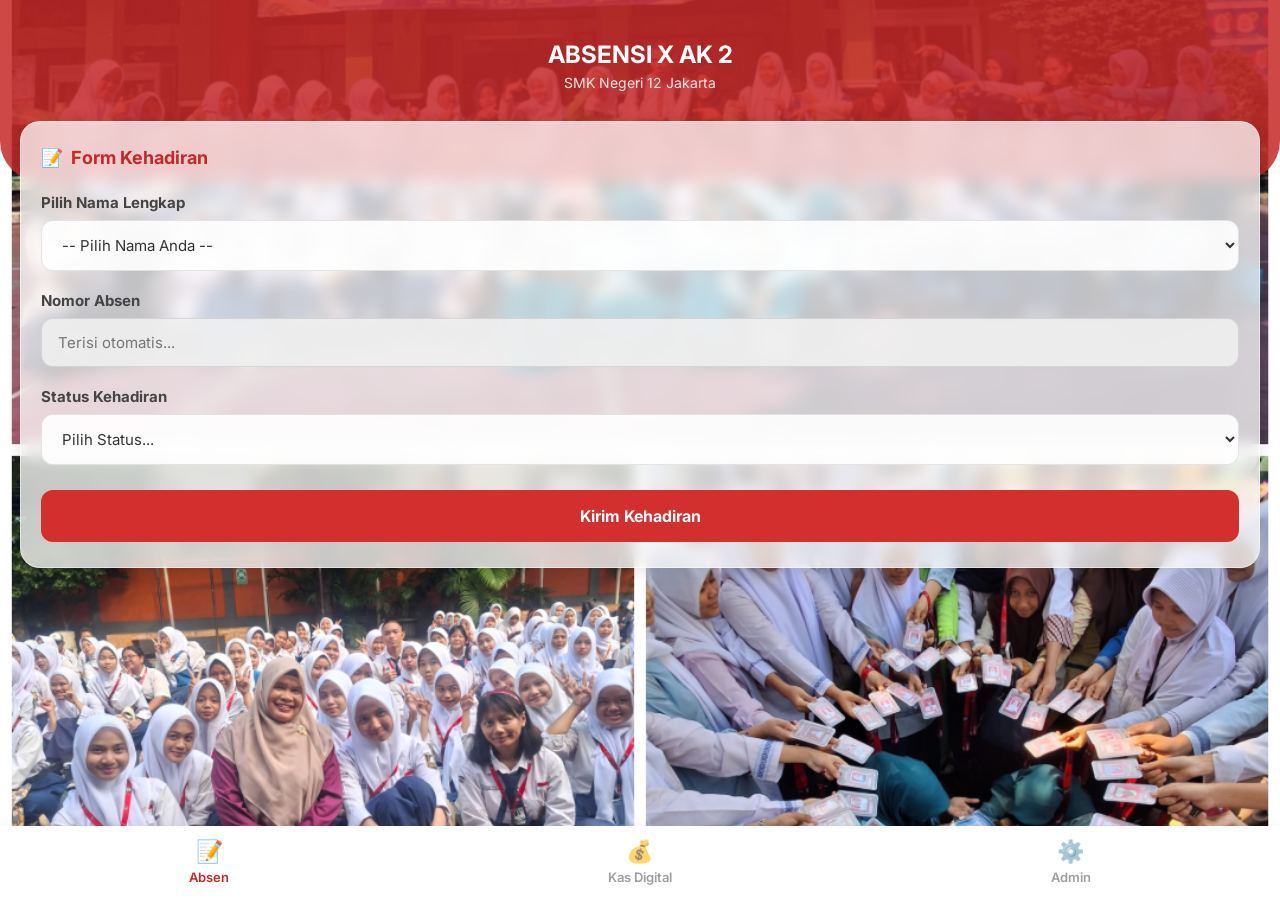
==== index.html @ 2f7f2dcd "Update index.html" ====
<!DOCTYPE html>
<html lang="id">
<head>
    <meta charset="UTF-8">
    <meta name="viewport" content="width=device-width, initial-scale=1.0">
    <title>Absensi X AK 2 - SMK Negeri 12 Jakarta</title>
    <link href="https://fonts.googleapis.com/css2?family=Inter:wght@400;500;600;700&display=swap" rel="stylesheet">
    
    <style>
        * {
            box-sizing: border-box;
            margin: 0;
            padding: 0;
            font-family: 'Inter', sans-serif;
        }

        body {
            background-image: url('206705_2.png');
            background-size: cover;
            background-position: center;
            background-attachment: fixed;
            background-repeat: no-repeat;
            padding-bottom: 80px; 
        }

        .top-bg {
            background-color: rgba(198, 40, 40, 0.85); 
            color: white;
            text-align: center;
            padding: 40px 20px 90px 20px;
            border-bottom-left-radius: 40px; 
            border-bottom-right-radius: 40px; 
        }

        .top-bg h1 {
            font-size: 24px;
            font-weight: 700;
            margin-bottom: 5px;
        }

        .top-bg p {
            font-size: 14px;
            opacity: 0.9;
        }

        .card-container {
            background: rgba(255, 255, 255, 0.75);
            backdrop-filter: blur(8px);
            -webkit-backdrop-filter: blur(8px);
            margin: -60px 20px 20px 20px; 
            padding: 25px 20px;
            border-radius: 20px;
            box-shadow: 0 4px 15px rgba(0, 0, 0, 0.1);
            position: relative;
            z-index: 10;
            border: 1px solid rgba(255, 255, 255, 0.5);
        }

        .card-header {
            font-size: 18px;
            font-weight: 700;
            color: #c62828; 
            margin-bottom: 25px;
            display: flex;
            align-items: center;
            gap: 8px;
        }

        .form-group {
            margin-bottom: 20px;
        }

        .form-group label {
            display: block;
            font-size: 15px;
            font-weight: 700;
            color: #444;
            margin-bottom: 8px;
        }

        .form-group input, .form-group select {
            width: 100%;
            padding: 14px 16px;
            border: 1px solid rgba(0, 0, 0, 0.1);
            border-radius: 12px;
            font-size: 15px;
            outline: none;
            transition: border-color 0.3s;
            background-color: rgba(255, 255, 255, 0.9);
            color: #333;
        }

        .form-group input:focus, .form-group select:focus {
            border-color: #c62828; 
        }

        .form-group input[readonly] {
            background-color: rgba(240, 240, 240, 0.9);
            color: #666;
            cursor: not-allowed;
        }

        button {
            width: 100%;
            padding: 16px;
            background-color: #d32f2f; 
            color: white;
            border: none;
            border-radius: 12px;
            font-size: 16px;
            font-weight: 700;
            cursor: pointer;
            margin-top: 5px;
            transition: background 0.3s;
        }

        button:hover {
            background-color: #b71c1c; 
        }

        button:disabled {
            background-color: #ffcdd2; 
        }

        .notification {
            margin-top: 15px;
            padding: 12px;
            border-radius: 10px;
            text-align: center;
            font-size: 14px;
            font-weight: 600;
        }

        .notification.hidden {
            display: none;
        }

        .notification.success {
            background-color: #e1f5fe;
            color: #0277bd;
        }

        .notification.error {
            background-color: #ffebee;
            color: #c62828; 
        }

        .bottom-nav {
            position: fixed; 
            bottom: 0;
            left: 0;
            width: 100%;
            background-color: #ffffff;
            display: flex;
            justify-content: space-around;
            padding: 12px 0 15px 0;
            box-shadow: 0 -4px 10px rgba(0,0,0,0.03);
            z-index: 100;
        }

        .nav-item {
            text-decoration: none;
            display: flex;
            flex-direction: column;
            align-items: center;
            color: #9e9e9e; 
            font-size: 13px;
            font-weight: 600;
            gap: 5px;
        }

        .nav-item.active {
            color: #c62828; 
        }

        .nav-item.active .nav-icon {
            opacity: 1;
        }

        .nav-icon {
            font-size: 22px;
            opacity: 0.7;
        }
    </style>
</head>
<body>
    <div class="top-bg">
        <h1>ABSENSI X AK 2</h1>
        <p>SMK Negeri 12 Jakarta</p>
    </div>

    <div class="card-container">
        <div class="card-header">
            📝 <span>Form Kehadiran</span>
        </div>
        
        <form id="absensiForm">
            <div class="form-group">
                <label for="nama">Pilih Nama Lengkap</label>
                <select id="nama" name="nama" required>
                    <option value="" disabled selected>-- Pilih Nama Anda --</option>
                    <option value="A'ISY PUTRI RAHAYU" data-absen="1">1. A'ISY PUTRI RAHAYU</option>
                    <option value="ANGEL SILVIANA" data-absen="2">2. ANGEL SILVIANA</option>
                    <option value="ANGGITA PUTRI AULIA PANGGABEAN" data-absen="3">3. ANGGITA PUTRI AULIA PANGGABEAN</option>
                    <option value="ARNHILDA VIVIA DANASTRI" data-absen="4">4. ARNHILDA VIVIA DANASTRI</option>
                    <option value="AUREL ZAHRA SUTAWIJAYA" data-absen="5">5. AUREL ZAHRA SUTAWIJAYA</option>
                    <option value="AZZAHRA APRILIYANI" data-absen="6">6. AZZAHRA APRILIYANI</option>
                    <option value="CAHYA HALIMATUL AULIA" data-absen="7">7. CAHYA HALIMATUL AULIA</option>
                    <option value="DALILATI BATRISYIA SAJIDAH" data-absen="8">8. DALILATI BATRISYIA SAJIDAH</option>
                    <option value="DEVI SEFTIANA FITRI" data-absen="9">9. DEVI SEFTIANA FITRI</option>
                    <option value="FARAH HASANAH PUTRI" data-absen="10">10. FARAH HASANAH PUTRI</option>
                    <option value="GEISHAVINKA NAMIRA MALENGGA" data-absen="11">11. GEISHAVINKA NAMIRA MALENGGA</option>
                    <option value="HAERANI NUR KAMILA" data-absen="12">12. HAERANI NUR KAMILA</option>
                    <option value="HAMIDAH" data-absen="13">13. HAMIDAH</option>
                    <option value="KEISHA NABILAH SAKHI" data-absen="14">14. KEISHA NABILAH SAKHI</option>
                    <option value="KEISHA RAMADANTI EL CHAIRY" data-absen="15">15. KEISHA RAMADANTI EL CHAIRY</option>
                    <option value="LUSIANAH JUNITA PUTRI" data-absen="16">16. LUSIANAH JUNITA PUTRI</option>
                    <option value="MUTIARA LEDENSKI PANGARIBUAN" data-absen="17">17. MUTIARA LEDENSKI PANGARIBUAN</option>
                    <option value="NABILLA NOER RAMADHANI" data-absen="18">18. NABILLA NOER RAMADHANI</option>
                    <option value="NADIV YAQZAN RAY" data-absen="19">19. NADIV YAQZAN RAY</option>
                    <option value="NATASYA AULIA PUTRI" data-absen="20">20. NATASYA AULIA PUTRI</option>
                    <option value="PIKA APRIANTI" data-absen="21">21. PIKA APRIANTI</option>
                    <option value="PUTRI AYU NABILA" data-absen="22">22. PUTRI AYU NABILA</option>
                    <option value="PUTRI FETO ZAHIRAH" data-absen="23">23. PUTRI FETO ZAHIRAH</option>
                    <option value="PUTRI REGINA" data-absen="24">24. PUTRI REGINA</option>
                    <option value="RAFFINZA KHAIRISMA DESWIRA" data-absen="25">25. RAFFINZA KHAIRISMA DESWIRA</option>
                    <option value="RAHMAT APRILLA SAMSONG" data-absen="26">26. RAHMAT APRILLA SAMSONG</option>
                    <option value="ROIS HANIF ALFIROS" data-absen="27">27. ROIS HANIF ALFIROS</option>
                    <option value="RUTH MEIQUILLA SYAH" data-absen="28">28. RUTH MEIQUILLA SYAH</option>
                    <option value="SAFA LAILA RAMADHANI" data-absen="29">29. SAFA LAILA RAMADHANI</option>
                    <option value="SHAFA RIZKI ALLIYAH" data-absen="30">30. SHAFA RIZKI ALLIYAH</option>
                    <option value="SILVIANI PUTRI" data-absen="31">31. SILVIANI PUTRI</option>
                    <option value="SYIFA AZZAHRAH DAHLIA" data-absen="32">32. SYIFA AZZAHRAH DAHLIA</option>
                    <option value="TSARAUNA AFIFA SHOLEHA" data-absen="33">33. TSARAUNA AFIFA SHOLEHA</option>
                    <option value="ZALFA NAURA RIYANTI" data-absen="34">34. ZALFA NAURA RIYANTI</option>
                    <option value="ZUL NAILA ASSYIFA" data-absen="35">35. ZUL NAILA ASSYIFA</option>
                </select>
            </div>

            <div class="form-group">
                <label for="no_absen">Nomor Absen</label>
                <input type="number" id="no_absen" name="no_absen" min="1" max="35" placeholder="Terisi otomatis..." readonly required>
            </div>

            <div class="form-group">
                <label>Status Kehadiran</label>
                <select id="status" name="status" required>
                    <option value="" disabled selected>Pilih Status...</option>
                    <option value="Hadir">✅ Hadir</option>
                    <option value="Izin">🟡 Izin</option>
                    <option value="Sakit">🟠 Sakit</option>
                    <option value="Alpha">🔴 Alpha</option>
                </select>
            </div>

            <button type="submit" id="submitBtn">Kirim Kehadiran</button>
        </form>

        <div id="notification" class="notification hidden"></div>
    </div>

    <div class="bottom-nav">
        <a href="./index.html" class="nav-item active">
            <span class="nav-icon">📝</span>
            <span class="nav-text">Absen</span>
        </a>
        <a href="./kas.html" class="nav-item">
            <span class="nav-icon">💰</span>
            <span class="nav-text">Kas Digital</span>
        </a>
        <a href="./admin.html" class="nav-item">
            <span class="nav-icon">⚙️</span>
            <span class="nav-text">Admin</span>
        </a>
    </div>

    <script src="config.js"></script>
    <script src="script.js"></script>
</body>
</html>
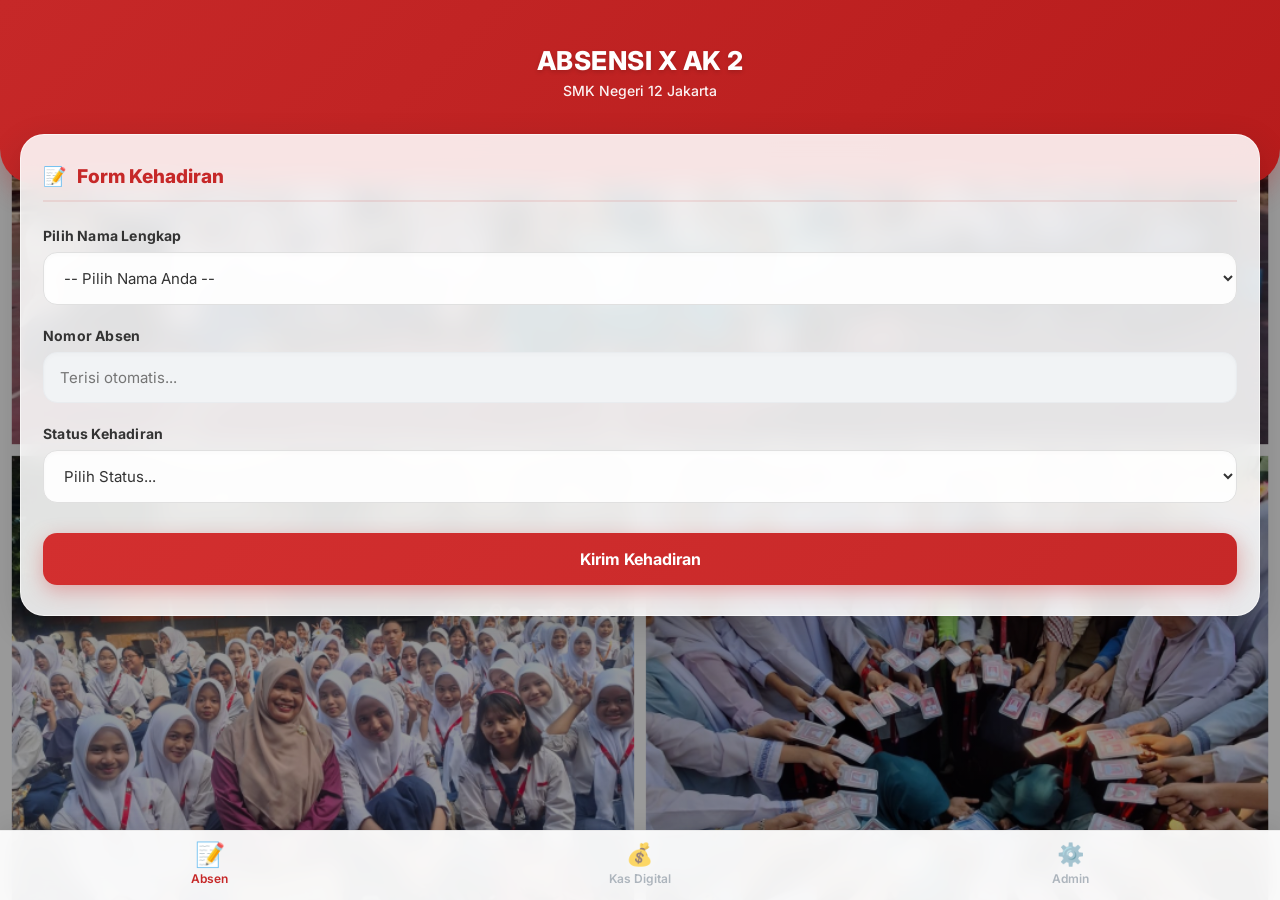
==== commit 77b68ee5: "Update index.html" ====
--- a/index.html
+++ b/index.html
@@ -4,7 +4,7 @@
     <meta charset="UTF-8">
     <meta name="viewport" content="width=device-width, initial-scale=1.0">
     <title>Absensi X AK 2 - SMK Negeri 12 Jakarta</title>
-    <link href="https://fonts.googleapis.com/css2?family=Inter:wght@400;500;600;700&display=swap" rel="stylesheet">
+    <link href="https://fonts.googleapis.com/css2?family=Inter:wght@400;500;600;700;800&display=swap" rel="stylesheet">
     
     <style>
         * {
@@ -15,120 +15,146 @@
         }
 
         body {
-            background-image: url('206705_2.png');
+            background-image: linear-gradient(rgba(0, 0, 0, 0.4), rgba(0, 0, 0, 0.4)), url('206705_2.png');
             background-size: cover;
             background-position: center;
             background-attachment: fixed;
             background-repeat: no-repeat;
-            padding-bottom: 80px; 
+            padding-bottom: 90px; 
         }
 
         .top-bg {
-            background-color: rgba(198, 40, 40, 0.85); 
+            background: linear-gradient(135deg, #c62828 0%, #b71c1c 100%);
             color: white;
             text-align: center;
-            padding: 40px 20px 90px 20px;
-            border-bottom-left-radius: 40px; 
-            border-bottom-right-radius: 40px; 
+            padding: 45px 20px 85px 20px;
+            border-bottom-left-radius: 35px; 
+            border-bottom-right-radius: 35px; 
+            box-shadow: 0 10px 25px rgba(198, 40, 40, 0.3);
         }
 
         .top-bg h1 {
-            font-size: 24px;
-            font-weight: 700;
-            margin-bottom: 5px;
+            font-size: 26px;
+            font-weight: 800;
+            letter-spacing: 0.5px;
+            margin-bottom: 6px;
+            text-shadow: 0 2px 4px rgba(0,0,0,0.15);
         }
 
         .top-bg p {
             font-size: 14px;
-            opacity: 0.9;
+            opacity: 0.95;
+            font-weight: 500;
         }
 
         .card-container {
-            background: rgba(255, 255, 255, 0.75);
-            backdrop-filter: blur(8px);
-            -webkit-backdrop-filter: blur(8px);
-            margin: -60px 20px 20px 20px; 
-            padding: 25px 20px;
-            border-radius: 20px;
-            box-shadow: 0 4px 15px rgba(0, 0, 0, 0.1);
+            background: rgba(255, 255, 255, 0.88);
+            backdrop-filter: blur(12px);
+            -webkit-backdrop-filter: blur(12px);
+            margin: -50px 20px 20px 20px; 
+            padding: 30px 22px;
+            border-radius: 24px;
+            box-shadow: 0 12px 35px rgba(0, 0, 0, 0.15);
             position: relative;
             z-index: 10;
-            border: 1px solid rgba(255, 255, 255, 0.5);
+            border: 1px solid rgba(255, 255, 255, 0.6);
         }
 
         .card-header {
-            font-size: 18px;
-            font-weight: 700;
+            font-size: 19px;
+            font-weight: 800;
             color: #c62828; 
             margin-bottom: 25px;
             display: flex;
             align-items: center;
-            gap: 8px;
+            gap: 10px;
+            border-bottom: 2px solid rgba(198, 40, 40, 0.1);
+            padding-bottom: 12px;
         }
 
         .form-group {
-            margin-bottom: 20px;
+            margin-bottom: 22px;
         }
 
         .form-group label {
             display: block;
-            font-size: 15px;
+            font-size: 14px;
             font-weight: 700;
-            color: #444;
+            color: #333;
             margin-bottom: 8px;
+            letter-spacing: 0.2px;
         }
 
         .form-group input, .form-group select {
             width: 100%;
-            padding: 14px 16px;
-            border: 1px solid rgba(0, 0, 0, 0.1);
-            border-radius: 12px;
+            padding: 15px 16px;
+            border: 1.5px solid #e0e0e0;
+            border-radius: 14px;
             font-size: 15px;
             outline: none;
-            transition: border-color 0.3s;
-            background-color: rgba(255, 255, 255, 0.9);
+            transition: all 0.3s ease;
+            background-color: rgba(255, 255, 255, 0.95);
             color: #333;
+            box-shadow: inset 0 2px 4px rgba(0,0,0,0.02);
         }
 
         .form-group input:focus, .form-group select:focus {
             border-color: #c62828; 
+            background-color: #ffffff;
+            box-shadow: 0 0 0 4px rgba(198, 40, 40, 0.12), inset 0 2px 4px rgba(0,0,0,0.02);
         }
 
         .form-group input[readonly] {
-            background-color: rgba(240, 240, 240, 0.9);
-            color: #666;
+            background-color: #f1f3f5;
+            color: #6c757d;
+            border-color: #e9ecef;
             cursor: not-allowed;
         }
 
         button {
             width: 100%;
             padding: 16px;
-            background-color: #d32f2f; 
+            background: linear-gradient(135deg, #d32f2f 0%, #c62828 100%);
             color: white;
             border: none;
-            border-radius: 12px;
+            border-radius: 14px;
             font-size: 16px;
             font-weight: 700;
             cursor: pointer;
-            margin-top: 5px;
-            transition: background 0.3s;
+            margin-top: 8px;
+            box-shadow: 0 6px 20px rgba(211, 47, 47, 0.35);
+            transition: all 0.3s ease;
         }
 
         button:hover {
-            background-color: #b71c1c; 
+            transform: translateY(-2px);
+            box-shadow: 0 8px 25px rgba(211, 47, 47, 0.45);
+        }
+
+        button:active {
+            transform: translateY(0);
         }
 
         button:disabled {
-            background-color: #ffcdd2; 
+            background: #ffcdd2;
+            box-shadow: none;
+            cursor: not-allowed;
+            transform: none;
         }
 
         .notification {
-            margin-top: 15px;
-            padding: 12px;
-            border-radius: 10px;
+            margin-top: 18px;
+            padding: 14px;
+            border-radius: 12px;
             text-align: center;
             font-size: 14px;
             font-weight: 600;
+            animation: fadeIn 0.3s ease;
+        }
+
+        @keyframes fadeIn {
+            from { opacity: 0; transform: translateY(-5px); }
+            to { opacity: 1; transform: translateY(0); }
         }
 
         .notification.hidden {
@@ -136,13 +162,15 @@
         }
 
         .notification.success {
-            background-color: #e1f5fe;
-            color: #0277bd;
+            background-color: #e3f2fd;
+            color: #0d47a1;
+            border: 1px solid #bbdefb;
         }
 
         .notification.error {
             background-color: #ffebee;
-            color: #c62828; 
+            color: #b71c1c; 
+            border: 1px solid #ffcdd2;
         }
 
         .bottom-nav {
@@ -150,12 +178,14 @@
             bottom: 0;
             left: 0;
             width: 100%;
-            background-color: #ffffff;
+            background-color: rgba(255, 255, 255, 0.95);
+            backdrop-filter: blur(10px);
             display: flex;
             justify-content: space-around;
-            padding: 12px 0 15px 0;
-            box-shadow: 0 -4px 10px rgba(0,0,0,0.03);
+            padding: 10px 0 14px 0;
+            box-shadow: 0 -4px 20px rgba(0,0,0,0.08);
             z-index: 100;
+            border-top: 1px solid rgba(0,0,0,0.05);
         }
 
         .nav-item {
@@ -163,23 +193,26 @@
             display: flex;
             flex-direction: column;
             align-items: center;
-            color: #9e9e9e; 
-            font-size: 13px;
+            color: #adb5bd; 
+            font-size: 12px;
             font-weight: 600;
-            gap: 5px;
-        }
-
-        .nav-item.active {
+            gap: 4px;
+            transition: color 0.3s ease;
+        }
+
+.nav-item.active {
             color: #c62828; 
         }
 
         .nav-item.active .nav-icon {
             opacity: 1;
+            transform: scale(1.1);
         }
 
         .nav-icon {
             font-size: 22px;
             opacity: 0.7;
+            transition: transform 0.3s ease;
         }
     </style>
 </head>
@@ -229,17 +262,16 @@
                     <option value="RUTH MEIQUILLA SYAH" data-absen="28">28. RUTH MEIQUILLA SYAH</option>
                     <option value="SAFA LAILA RAMADHANI" data-absen="29">29. SAFA LAILA RAMADHANI</option>
                     <option value="SHAFA RIZKI ALLIYAH" data-absen="30">30. SHAFA RIZKI ALLIYAH</option>
-                    <option value="SILVIANI PUTRI" data-absen="31">31. SILVIANI PUTRI</option>
-                    <option value="SYIFA AZZAHRAH DAHLIA" data-absen="32">32. SYIFA AZZAHRAH DAHLIA</option>
-                    <option value="TSARAUNA AFIFA SHOLEHA" data-absen="33">33. TSARAUNA AFIFA SHOLEHA</option>
-                    <option value="ZALFA NAURA RIYANTI" data-absen="34">34. ZALFA NAURA RIYANTI</option>
-                    <option value="ZUL NAILA ASSYIFA" data-absen="35">35. ZUL NAILA ASSYIFA</option>
+                    <option value="SYIFA AZZAHRAH DAHLIA" data-absen="31">31. SYIFA AZZAHRAH DAHLIA</option>
+                    <option value="TSARAUNA AFIFA SHOLEHA" data-absen="32">32. TSARAUNA AFIFA SHOLEHA</option>
+                    <option value="ZALFA NAURA RIYANTI" data-absen="33">33. ZALFA NAURA RIYANTI</option>
+                    <option value="ZUL NAILA ASSYIFA" data-absen="34">34. ZUL NAILA ASSYIFA</option>
                 </select>
             </div>
 
             <div class="form-group">
                 <label for="no_absen">Nomor Absen</label>
-                <input type="number" id="no_absen" name="no_absen" min="1" max="35" placeholder="Terisi otomatis..." readonly required>
+                <input type="number" id="no_absen" name="no_absen" min="1" max="34" placeholder="Terisi otomatis..." readonly required>
             </div>
 
             <div class="form-group">
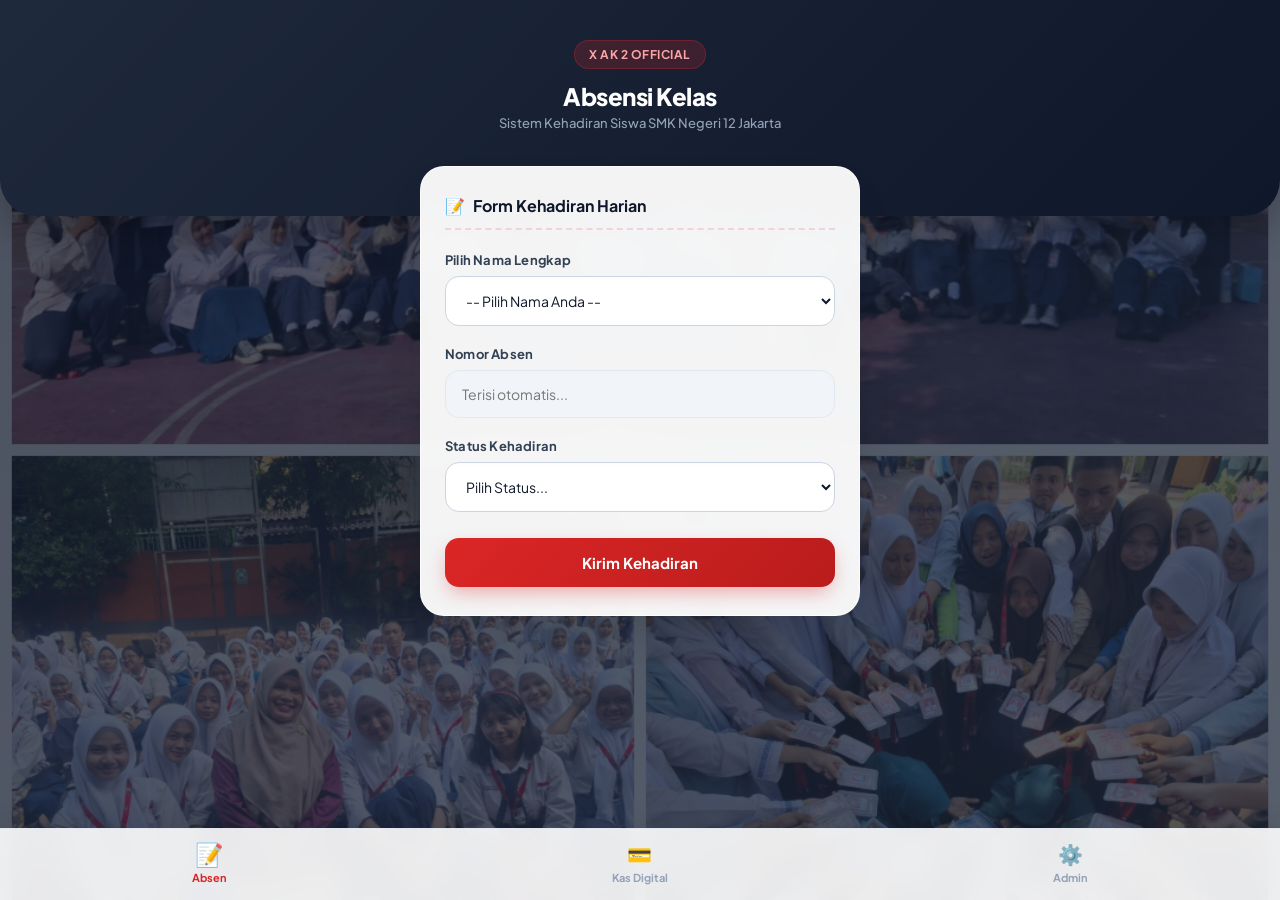
==== commit 1d6e47b3: "Update index.html" ====
--- a/index.html
+++ b/index.html
@@ -4,139 +4,179 @@
     <meta charset="UTF-8">
     <meta name="viewport" content="width=device-width, initial-scale=1.0">
     <title>Absensi X AK 2 - SMK Negeri 12 Jakarta</title>
-    <link href="https://fonts.googleapis.com/css2?family=Inter:wght@400;500;600;700;800&display=swap" rel="stylesheet">
+    <link href="https://fonts.googleapis.com/css2?family=Plus+Jakarta+Sans:wght@400;500;600;700;800&display=swap" rel="stylesheet">
     
     <style>
+        :root {
+            --primary: #dc2626;
+            --primary-dark: #b91c1c;
+            --bg-glass: rgba(255, 255, 255, 0.95);
+            --shadow-subtle: 0 10px 30px -5px rgba(0, 0, 0, 0.08);
+            --shadow-card: 0 20px 40px -10px rgba(0, 0, 0, 0.15);
+        }
+
         * {
             box-sizing: border-box;
             margin: 0;
             padding: 0;
-            font-family: 'Inter', sans-serif;
+            font-family: 'Plus Jakarta Sans', sans-serif;
         }
 
         body {
-            background-image: linear-gradient(rgba(0, 0, 0, 0.4), rgba(0, 0, 0, 0.4)), url('206705_2.png');
+            background-image: linear-gradient(135deg, rgba(15, 23, 42, 0.75), rgba(30, 41, 59, 0.75)), url('206705_2.png');
             background-size: cover;
             background-position: center;
             background-attachment: fixed;
             background-repeat: no-repeat;
-            padding-bottom: 90px; 
-        }
-
-        .top-bg {
-            background: linear-gradient(135deg, #c62828 0%, #b71c1c 100%);
+            min-height: 100vh;
+            padding-bottom: 100px;
+            color: #1e293b;
+        }
+
+        /* Header Dashboard */
+        .app-header {
+            background: linear-gradient(135deg, #1e293b 0%, #0f172a 100%);
             color: white;
+            padding: 40px 20px 85px 20px;
+            border-bottom-left-radius: 36px;
+            border-bottom-right-radius: 36px;
+            box-shadow: 0 15px 35px rgba(0, 0, 0, 0.25);
+            position: relative;
+            overflow: hidden;
             text-align: center;
-            padding: 45px 20px 85px 20px;
-            border-bottom-left-radius: 35px; 
-            border-bottom-right-radius: 35px; 
-            box-shadow: 0 10px 25px rgba(198, 40, 40, 0.3);
-        }
-
-        .top-bg h1 {
-            font-size: 26px;
+        }
+
+        .header-content {
+            max-width: 480px;
+            margin: 0 auto;
+            position: relative;
+            z-index: 2;
+        }
+
+        .badge-org {
+            display: inline-block;
+            background: rgba(220, 38, 38, 0.2);
+            color: #fca5a5;
+            padding: 6px 14px;
+            border-radius: 20px;
+            font-size: 12px;
+            font-weight: 700;
+            letter-spacing: 0.5px;
+            text-transform: uppercase;
+            margin-bottom: 12px;
+            border: 1px solid rgba(220, 38, 38, 0.3);
+        }
+
+        .app-header h1 {
+            font-size: 24px;
             font-weight: 800;
-            letter-spacing: 0.5px;
-            margin-bottom: 6px;
-            text-shadow: 0 2px 4px rgba(0,0,0,0.15);
-        }
-
-        .top-bg p {
-            font-size: 14px;
-            opacity: 0.95;
+            letter-spacing: -0.5px;
+            margin-bottom: 4px;
+        }
+
+        .app-header p {
+            font-size: 13px;
+            color: #94a3b8;
             font-weight: 500;
         }
 
-        .card-container {
-            background: rgba(255, 255, 255, 0.88);
-            backdrop-filter: blur(12px);
-            -webkit-backdrop-filter: blur(12px);
-            margin: -50px 20px 20px 20px; 
-            padding: 30px 22px;
-            border-radius: 24px;
-            box-shadow: 0 12px 35px rgba(0, 0, 0, 0.15);
+        /* Container Utama */
+        .main-container {
+            max-width: 480px;
+            margin: -50px auto 0 auto;
+            padding: 0 20px;
             position: relative;
             z-index: 10;
-            border: 1px solid rgba(255, 255, 255, 0.6);
-        }
-
-        .card-header {
-            font-size: 19px;
-            font-weight: 800;
-            color: #c62828; 
-            margin-bottom: 25px;
+        }
+
+        .card {
+            background: var(--bg-glass);
+            backdrop-filter: blur(16px);
+            -webkit-backdrop-filter: blur(16px);
+            padding: 28px 24px;
+            border-radius: 24px;
+            box-shadow: var(--shadow-card);
+            border: 1px solid rgba(255, 255, 255, 0.8);
+        }
+
+        .card-title {
+            font-size: 16px;
+            font-weight: 700;
+            color: #0f172a;
+            margin-bottom: 22px;
             display: flex;
             align-items: center;
-            gap: 10px;
-            border-bottom: 2px solid rgba(198, 40, 40, 0.1);
+            gap: 8px;
+            border-bottom: 2px dashed rgba(220, 38, 38, 0.15);
             padding-bottom: 12px;
         }
 
         .form-group {
-            margin-bottom: 22px;
+            margin-bottom: 20px;
         }
 
         .form-group label {
             display: block;
-            font-size: 14px;
-            font-weight: 700;
-            color: #333;
+            font-size: 13px;
+            font-weight: 700;
+            color: #334155;
             margin-bottom: 8px;
             letter-spacing: 0.2px;
         }
 
         .form-group input, .form-group select {
             width: 100%;
-            padding: 15px 16px;
-            border: 1.5px solid #e0e0e0;
+            padding: 14px 16px;
+            border: 1.5px solid #cbd5e1;
             border-radius: 14px;
-            font-size: 15px;
+            font-size: 14px;
             outline: none;
-            transition: all 0.3s ease;
-            background-color: rgba(255, 255, 255, 0.95);
-            color: #333;
-            box-shadow: inset 0 2px 4px rgba(0,0,0,0.02);
+            transition: all 0.25s ease;
+            background-color: #ffffff;
+            color: #0f172a;
+            box-shadow: inset 0 2px 4px rgba(0,0,0,0.01);
         }
 
         .form-group input:focus, .form-group select:focus {
-            border-color: #c62828; 
-            background-color: #ffffff;
-            box-shadow: 0 0 0 4px rgba(198, 40, 40, 0.12), inset 0 2px 4px rgba(0,0,0,0.02);
+            border-color: var(--primary);
+            box-shadow: 0 0 0 4px rgba(220, 38, 38, 0.12), inset 0 2px 4px rgba(0,0,0,0.01);
         }
 
         .form-group input[readonly] {
-            background-color: #f1f3f5;
-            color: #6c757d;
-            border-color: #e9ecef;
+            background-color: #f1f5f9;
+            color: #64748b;
+            border-color: #e2e8f0;
             cursor: not-allowed;
         }
 
-        button {
+        /* Tombol Enterprise Style */
+        .btn-enterprise {
             width: 100%;
-            padding: 16px;
-            background: linear-gradient(135deg, #d32f2f 0%, #c62828 100%);
+            padding: 15px;
+            background: linear-gradient(135deg, var(--primary) 0%, var(--primary-dark) 100%);
             color: white;
             border: none;
             border-radius: 14px;
-            font-size: 16px;
+            font-size: 15px;
             font-weight: 700;
             cursor: pointer;
-            margin-top: 8px;
-            box-shadow: 0 6px 20px rgba(211, 47, 47, 0.35);
-            transition: all 0.3s ease;
-        }
-
-        button:hover {
+            margin-top: 6px;
+            box-shadow: 0 8px 20px -4px rgba(220, 38, 38, 0.4);
+            transition: all 0.25s ease;
+        }
+
+        .btn-enterprise:hover {
             transform: translateY(-2px);
-            box-shadow: 0 8px 25px rgba(211, 47, 47, 0.45);
-        }
-
-        button:active {
+            box-shadow: 0 12px 25px -4px rgba(220, 38, 38, 0.5);
+            background: linear-gradient(135deg, #ef4444 0%, var(--primary) 100%);
+        }
+
+        .btn-enterprise:active {
             transform: translateY(0);
         }
 
-        button:disabled {
-            background: #ffcdd2;
+        .btn-enterprise:disabled {
+            background: #cbd5e1;
             box-shadow: none;
             cursor: not-allowed;
             transform: none;
@@ -147,13 +187,13 @@
             padding: 14px;
             border-radius: 12px;
             text-align: center;
-            font-size: 14px;
+            font-size: 13px;
             font-weight: 600;
             animation: fadeIn 0.3s ease;
         }
 
         @keyframes fadeIn {
-            from { opacity: 0; transform: translateY(-5px); }
+            from { opacity: 0; transform: translateY(-4px); }
             to { opacity: 1; transform: translateY(0); }
         }
 
@@ -162,30 +202,31 @@
         }
 
         .notification.success {
-            background-color: #e3f2fd;
-            color: #0d47a1;
-            border: 1px solid #bbdefb;
+            background-color: #eff6ff;
+            color: #1d4ed8;
+            border: 1px solid #bfdbfe;
         }
 
         .notification.error {
-            background-color: #ffebee;
-            color: #b71c1c; 
-            border: 1px solid #ffcdd2;
-        }
-
+            background-color: #fef2f2;
+            color: #b91c1c;
+            border: 1px solid #fecaca;
+        }
+
+        /* Navigasi Bawah Modern */
         .bottom-nav {
-            position: fixed; 
+            position: fixed;
             bottom: 0;
             left: 0;
             width: 100%;
-            background-color: rgba(255, 255, 255, 0.95);
-            backdrop-filter: blur(10px);
+            background: rgba(255, 255, 255, 0.9);
+            backdrop-filter: blur(12px);
             display: flex;
             justify-content: space-around;
-            padding: 10px 0 14px 0;
-            box-shadow: 0 -4px 20px rgba(0,0,0,0.08);
+            padding: 12px 0 16px 0;
+            box-shadow: 0 -10px 25px rgba(0, 0, 0, 0.06);
             z-index: 100;
-            border-top: 1px solid rgba(0,0,0,0.05);
+            border-top: 1px solid rgba(226, 232, 240, 0.8);
         }
 
         .nav-item {
@@ -193,116 +234,123 @@
             display: flex;
             flex-direction: column;
             align-items: center;
-            color: #adb5bd; 
-            font-size: 12px;
-            font-weight: 600;
+            color: #94a3b8;
+            font-size: 11px;
+            font-weight: 700;
             gap: 4px;
-            transition: color 0.3s ease;
-        }
-
-.nav-item.active {
-            color: #c62828; 
+            transition: color 0.25s ease;
+        }
+
+        .nav-item.active {
+            color: var(--primary);
+        }
+
+        .nav-icon {
+            font-size: 20px;
+            transition: transform 0.25s ease;
         }
 
         .nav-item.active .nav-icon {
-            opacity: 1;
-            transform: scale(1.1);
-        }
-
-        .nav-icon {
-            font-size: 22px;
-            opacity: 0.7;
-            transition: transform 0.3s ease;
+            transform: scale(1.15);
         }
     </style>
 </head>
 <body>
-    <div class="top-bg">
-        <h1>ABSENSI X AK 2</h1>
-        <p>SMK Negeri 12 Jakarta</p>
+
+    <!-- Header Dashboard -->
+    <div class="app-header">
+        <div class="header-content">
+            <span class="badge-org">X AK 2 Official</span>
+            <h1>Absensi Kelas</h1>
+            <p>Sistem Kehadiran Siswa SMK Negeri 12 Jakarta</p>
+        </div>
     </div>
 
-    <div class="card-container">
-        <div class="card-header">
-            📝 <span>Form Kehadiran</span>
+    <!-- Konten Utama Form -->
+    <div class="main-container">
+        <div class="card">
+            <div class="card-title">
+                <span>📝</span> Form Kehadiran Harian
+            </div>
+            
+            <form id="absensiForm">
+                <div class="form-group">
+                    <label for="nama">Pilih Nama Lengkap</label>
+                    <select id="nama" name="nama" required>
+                        <option value="" disabled selected>-- Pilih Nama Anda --</option>
+                        <option value="A'ISY PUTRI RAHAYU" data-absen="1">1. A'ISY PUTRI RAHAYU</option>
+                        <option value="ANGEL SILVIANA" data-absen="2">2. ANGEL SILVIANA</option>
+                        <option value="ANGGITA PUTRI AULIA PANGGABEAN" data-absen="3">3. ANGGITA PUTRI AULIA PANGGABEAN</option>
+                        <option value="ARNHILDA VIVIA DANASTRI" data-absen="4">4. ARNHILDA VIVIA DANASTRI</option>
+                        <option value="AUREL ZAHRA SUTAWIJAYA" data-absen="5">5. AUREL ZAHRA SUTAWIJAYA</option>
+                        <option value="AZZAHRA APRILIYANI" data-absen="6">6. AZZAHRA APRILIYANI</option>
+                        <option value="CAHYA HALIMATUL AULIA" data-absen="7">7. CAHYA HALIMATUL AULIA</option>
+                        <option value="DALILATI BATRISYIA SAJIDAH" data-absen="8">8. DALILATI BATRISYIA SAJIDAH</option>
+                        <option value="DEVI SEFTIANA FITRI" data-absen="9">9. DEVI SEFTIANA FITRI</option>
+                        <option value="FARAH HASANAH PUTRI" data-absen="10">10. FARAH HASANAH PUTRI</option>
+                        <option value="GEISHAVINKA NAMIRA MALENGGA" data-absen="11">11. GEISHAVINKA NAMIRA MALENGGA</option>
+                        <option value="HAERANI NUR KAMILA" data-absen="12">12. HAERANI NUR KAMILA</option>
+                        <option value="HAMIDAH" data-absen="13">13. HAMIDAH</option>
+                        <option value="KEISHA NABILAH SAKHI" data-absen="14">14. KEISHA NABILAH SAKHI</option>
+                        <option value="KEISHA RAMADANTI EL CHAIRY" data-absen="15">15. KEISHA RAMADANTI EL CHAIRY</option>
+                        <option value="LUSIANAH JUNITA PUTRI" data-absen="16">16. LUSIANAH JUNITA PUTRI</option>
+                        <option value="MUTIARA LEDENSKI PANGARIBUAN" data-absen="17">17. MUTIARA LEDENSKI PANGARIBUAN</option>
+                        <option value="NABILLA NOER RAMADHANI" data-absen="18">18. NABILLA NOER RAMADHANI</option>
+                        <option value="NADIV YAQZAN RAY" data-absen="19">19. NADIV YAQZAN RAY</option>
+                        <option value="NATASYA AULIA PUTRI" data-absen="20">20. NATASYA AULIA PUTRI</option>
+                        <option value="PIKA APRIANTI" data-absen="21">21. PIKA APRIANTI</option>
+                        <option value="PUTRI AYU NABILA" data-absen="22">22. PUTRI AYU NABILA</option>
+                        <option value="PUTRI FETO ZAHIRAH" data-absen="23">23. PUTRI FETO ZAHIRAH</option>
+                        <option value="PUTRI REGINA" data-absen="24">24. PUTRI REGINA</option>
+                        <option value="RAFFINZA KHAIRISMA DESWIRA" data-absen="25">25. RAFFINZA KHAIRISMA DESWIRA</option>
+                        <option value="RAHMAT APRILLA SAMSONG" data-absen="26">26. RAHMAT APRILLA SAMSONG</option>
+                        <option value="ROIS HANIF ALFIROS" data-absen="27">27. ROIS HANIF ALFIROS</option>
+                        <option value="RUTH MEIQUILLA SYAH" data-absen="28">28. RUTH MEIQUILLA SYAH</option>
+                        <option value="SAFA LAILA RAMADHANI" data-absen="29">29. SAFA LAILA RAMADHANI</option>
+                        <option value="SHAFA RIZKI ALLIYAH" data-absen="30">30. SHAFA RIZKI ALLIYAH</option>
+                        <option value="SYIFA AZZAHRAH DAHLIA" data-absen="31">31. SYIFA AZZAHRAH DAHLIA</option>
+                        <option value="TSARAUNA AFIFA SHOLEHA" data-absen="32">32. TSARAUNA AFIFA SHOLEHA</option>
+                        <option value="ZALFA NAURA RIYANTI" data-absen="33">33. ZALFA NAURA RIYANTI</option>
+                        <option value="ZUL NAILA ASSYIFA" data-absen="34">34. ZUL NAILA ASSYIFA</option>
+                    </select>
+                </div>
+
+                <div class="form-group">
+                    <label for="no_absen">Nomor Absen</label>
+                    <input type="number" id="no_absen" name="no_absen" min="1" max="34" placeholder="Terisi otomatis..." readonly required>
+                </div>
+
+                <div class="form-group">
+                    <label for="status">Status Kehadiran</label>
+                    <select id="status" name="status" required>
+                        <option value="" disabled selected>Pilih Status...</option>
+                        <option value="Hadir">✅ Hadir</option>
+                        <option value="Izin">🟡 Izin</option>
+                        <option value="Sakit">🟠 Sakit</option>
+                        <option value="Alpha">🔴 Alpha</option>
+                    </select>
+                </div>
+
+                <button type="submit" id="submitBtn" class="btn-enterprise">Kirim Kehadiran</button>
+            </form>
+
+            <div id="notification" class="notification hidden"></div>
         </div>
-        
-        <form id="absensiForm">
-            <div class="form-group">
-                <label for="nama">Pilih Nama Lengkap</label>
-                <select id="nama" name="nama" required>
-                    <option value="" disabled selected>-- Pilih Nama Anda --</option>
-                    <option value="A'ISY PUTRI RAHAYU" data-absen="1">1. A'ISY PUTRI RAHAYU</option>
-                    <option value="ANGEL SILVIANA" data-absen="2">2. ANGEL SILVIANA</option>
-                    <option value="ANGGITA PUTRI AULIA PANGGABEAN" data-absen="3">3. ANGGITA PUTRI AULIA PANGGABEAN</option>
-                    <option value="ARNHILDA VIVIA DANASTRI" data-absen="4">4. ARNHILDA VIVIA DANASTRI</option>
-                    <option value="AUREL ZAHRA SUTAWIJAYA" data-absen="5">5. AUREL ZAHRA SUTAWIJAYA</option>
-                    <option value="AZZAHRA APRILIYANI" data-absen="6">6. AZZAHRA APRILIYANI</option>
-                    <option value="CAHYA HALIMATUL AULIA" data-absen="7">7. CAHYA HALIMATUL AULIA</option>
-                    <option value="DALILATI BATRISYIA SAJIDAH" data-absen="8">8. DALILATI BATRISYIA SAJIDAH</option>
-                    <option value="DEVI SEFTIANA FITRI" data-absen="9">9. DEVI SEFTIANA FITRI</option>
-                    <option value="FARAH HASANAH PUTRI" data-absen="10">10. FARAH HASANAH PUTRI</option>
-                    <option value="GEISHAVINKA NAMIRA MALENGGA" data-absen="11">11. GEISHAVINKA NAMIRA MALENGGA</option>
-                    <option value="HAERANI NUR KAMILA" data-absen="12">12. HAERANI NUR KAMILA</option>
-                    <option value="HAMIDAH" data-absen="13">13. HAMIDAH</option>
-                    <option value="KEISHA NABILAH SAKHI" data-absen="14">14. KEISHA NABILAH SAKHI</option>
-                    <option value="KEISHA RAMADANTI EL CHAIRY" data-absen="15">15. KEISHA RAMADANTI EL CHAIRY</option>
-                    <option value="LUSIANAH JUNITA PUTRI" data-absen="16">16. LUSIANAH JUNITA PUTRI</option>
-                    <option value="MUTIARA LEDENSKI PANGARIBUAN" data-absen="17">17. MUTIARA LEDENSKI PANGARIBUAN</option>
-                    <option value="NABILLA NOER RAMADHANI" data-absen="18">18. NABILLA NOER RAMADHANI</option>
-                    <option value="NADIV YAQZAN RAY" data-absen="19">19. NADIV YAQZAN RAY</option>
-                    <option value="NATASYA AULIA PUTRI" data-absen="20">20. NATASYA AULIA PUTRI</option>
-                    <option value="PIKA APRIANTI" data-absen="21">21. PIKA APRIANTI</option>
-                    <option value="PUTRI AYU NABILA" data-absen="22">22. PUTRI AYU NABILA</option>
-                    <option value="PUTRI FETO ZAHIRAH" data-absen="23">23. PUTRI FETO ZAHIRAH</option>
-                    <option value="PUTRI REGINA" data-absen="24">24. PUTRI REGINA</option>
-                    <option value="RAFFINZA KHAIRISMA DESWIRA" data-absen="25">25. RAFFINZA KHAIRISMA DESWIRA</option>
-                    <option value="RAHMAT APRILLA SAMSONG" data-absen="26">26. RAHMAT APRILLA SAMSONG</option>
-                    <option value="ROIS HANIF ALFIROS" data-absen="27">27. ROIS HANIF ALFIROS</option>
-                    <option value="RUTH MEIQUILLA SYAH" data-absen="28">28. RUTH MEIQUILLA SYAH</option>
-                    <option value="SAFA LAILA RAMADHANI" data-absen="29">29. SAFA LAILA RAMADHANI</option>
-                    <option value="SHAFA RIZKI ALLIYAH" data-absen="30">30. SHAFA RIZKI ALLIYAH</option>
-                    <option value="SYIFA AZZAHRAH DAHLIA" data-absen="31">31. SYIFA AZZAHRAH DAHLIA</option>
-                    <option value="TSARAUNA AFIFA SHOLEHA" data-absen="32">32. TSARAUNA AFIFA SHOLEHA</option>
-                    <option value="ZALFA NAURA RIYANTI" data-absen="33">33. ZALFA NAURA RIYANTI</option>
-                    <option value="ZUL NAILA ASSYIFA" data-absen="34">34. ZUL NAILA ASSYIFA</option>
-                </select>
-            </div>
-
-            <div class="form-group">
-                <label for="no_absen">Nomor Absen</label>
-                <input type="number" id="no_absen" name="no_absen" min="1" max="34" placeholder="Terisi otomatis..." readonly required>
-            </div>
-
-            <div class="form-group">
-                <label>Status Kehadiran</label>
-                <select id="status" name="status" required>
-                    <option value="" disabled selected>Pilih Status...</option>
-                    <option value="Hadir">✅ Hadir</option>
-                    <option value="Izin">🟡 Izin</option>
-                    <option value="Sakit">🟠 Sakit</option>
-                    <option value="Alpha">🔴 Alpha</option>
-                </select>
-            </div>
-
-            <button type="submit" id="submitBtn">Kirim Kehadiran</button>
-        </form>
-
-        <div id="notification" class="notification hidden"></div>
     </div>
 
+    <!-- Navigasi Bawah -->
     <div class="bottom-nav">
         <a href="./index.html" class="nav-item active">
             <span class="nav-icon">📝</span>
-            <span class="nav-text">Absen</span>
+            <span>Absen</span>
         </a>
         <a href="./kas.html" class="nav-item">
-            <span class="nav-icon">💰</span>
-            <span class="nav-text">Kas Digital</span>
+            <span class="nav-icon">💳</span>
+            <span>Kas Digital</span>
         </a>
         <a href="./admin.html" class="nav-item">
             <span class="nav-icon">⚙️</span>
-            <span class="nav-text">Admin</span>
+            <span>Admin</span>
         </a>
     </div>
 
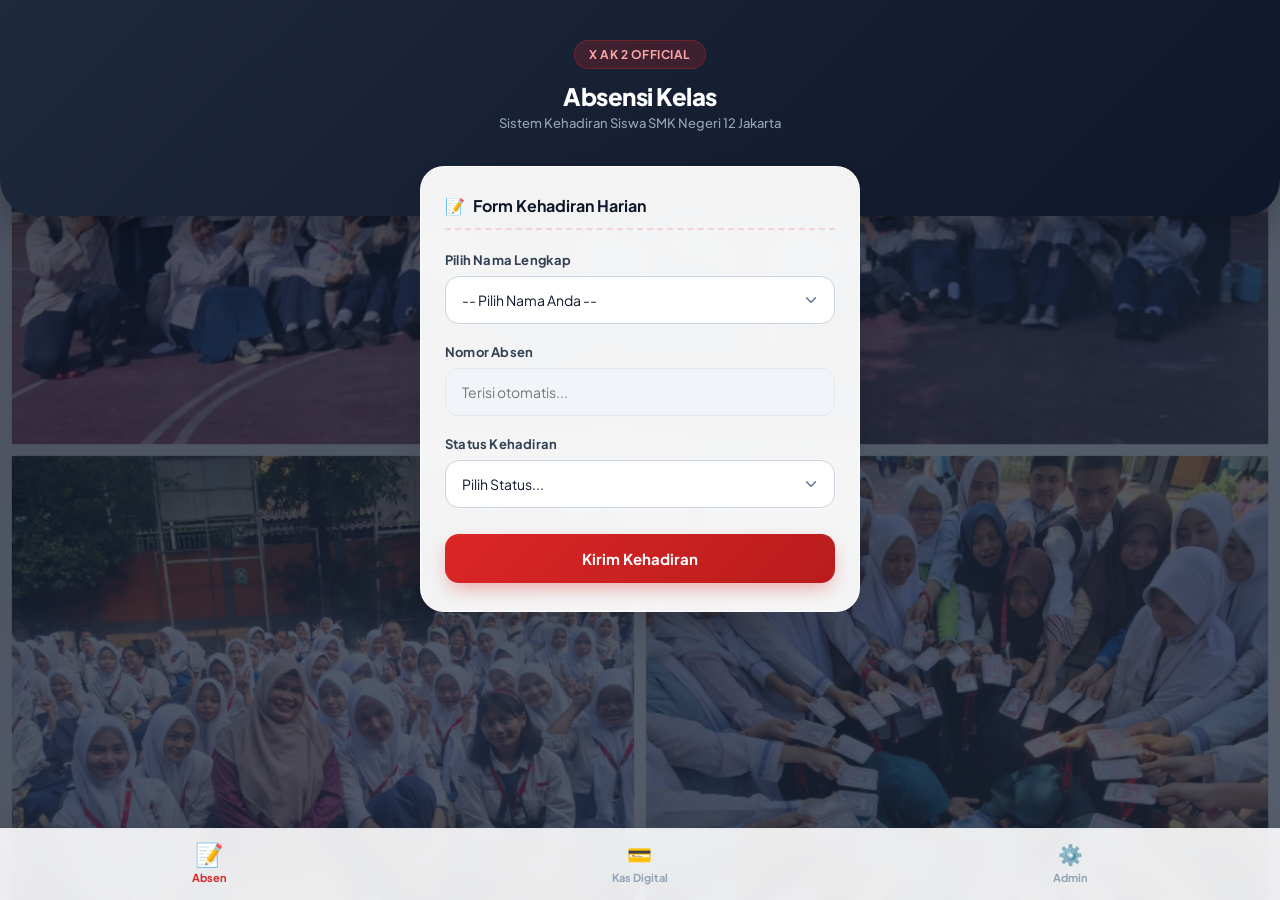
==== commit be5517c5: "Update index.html" ====
--- a/index.html
+++ b/index.html
@@ -124,6 +124,7 @@
             letter-spacing: 0.2px;
         }
 
+        /* Styling Kotak Input & Select agar Lebih Elegan dan Modern */
         .form-group input, .form-group select {
             width: 100%;
             padding: 14px 16px;
@@ -135,6 +136,14 @@
             background-color: #ffffff;
             color: #0f172a;
             box-shadow: inset 0 2px 4px rgba(0,0,0,0.01);
+            appearance: none;
+            -webkit-appearance: none;
+            -moz-appearance: none;
+            background-image: url("data:image/svg+xml;charset=UTF-8,%3csvg xmlns='http://www.w3.org/2000/svg' viewBox='0 0 24 24' fill='none' stroke='%2364748b' stroke-width='2' stroke-linecap='round' stroke-linejoin='round'%3e%3cpolyline points='6 9 12 15 18 9'%3e%3c/polyline%3e%3c/svg%3e");
+            background-repeat: no-repeat;
+            background-position: right 14px center;
+            background-size: 18px;
+            padding-right: 40px;
         }
 
         .form-group input:focus, .form-group select:focus {
@@ -147,6 +156,15 @@
             color: #64748b;
             border-color: #e2e8f0;
             cursor: not-allowed;
+            background-image: none;
+        }
+
+        /* Menata Tampilan Pilihan di dalam dropdown agar bersih */
+        select option {
+            padding: 12px;
+            background-color: #ffffff;
+            color: #1e293b;
+            font-size: 14px;
         }
 
         /* Tombol Enterprise Style */
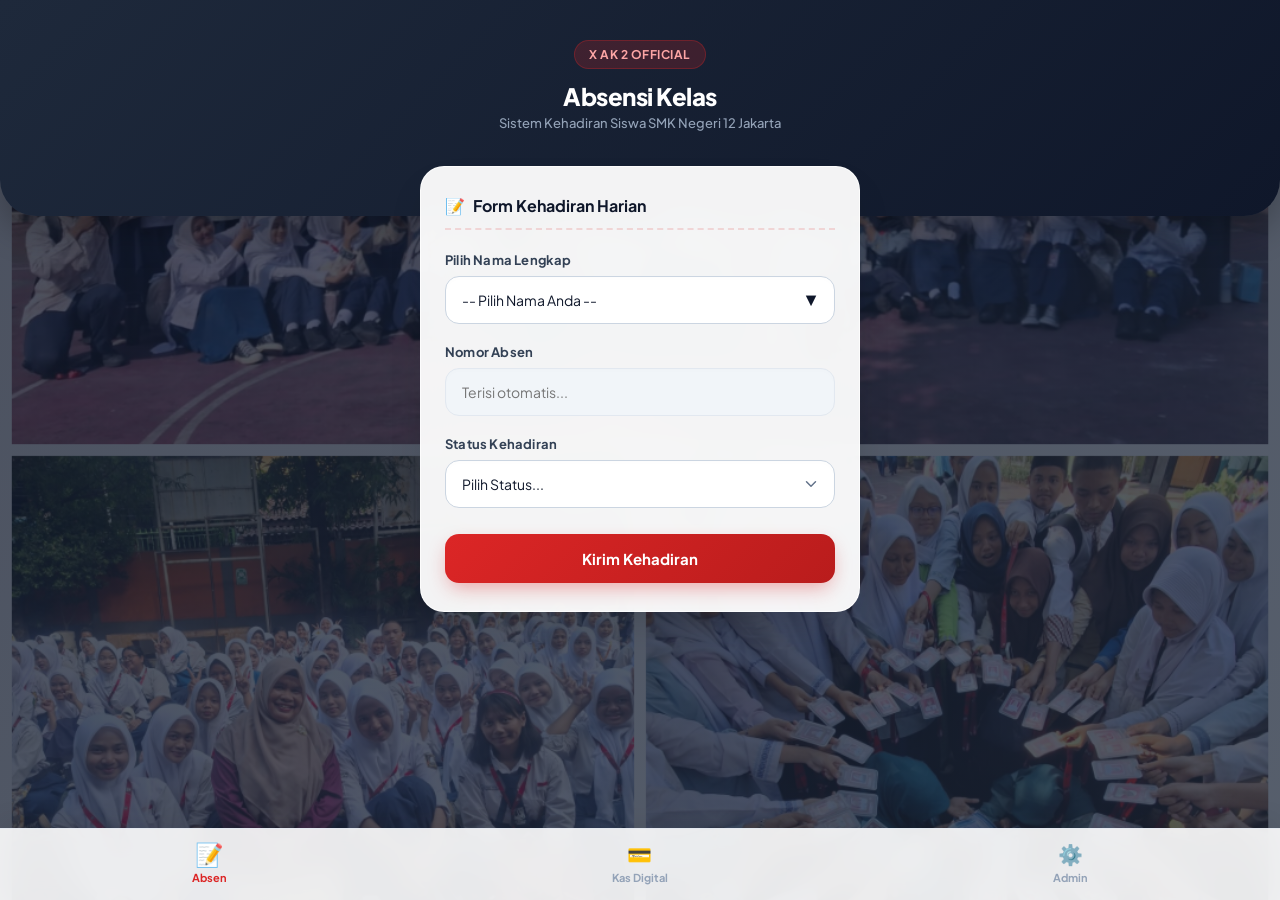
==== commit 7a720c1b: "Update index.html" ====
--- a/index.html
+++ b/index.html
@@ -113,6 +113,7 @@
 
         .form-group {
             margin-bottom: 20px;
+            position: relative;
         }
 
         .form-group label {
@@ -124,7 +125,74 @@
             letter-spacing: 0.2px;
         }
 
-        /* Styling Kotak Input & Select agar Lebih Elegan dan Modern */
+        /* Custom Dropdown Styling */
+        .custom-select-box {
+            width: 100%;
+            padding: 14px 16px;
+            border: 1.5px solid #cbd5e1;
+            border-radius: 14px;
+            font-size: 14px;
+            background-color: #ffffff;
+            color: #0f172a;
+            cursor: pointer;
+            display: flex;
+            justify-content: space-between;
+            align-items: center;
+            transition: all 0.25s ease;
+            box-shadow: inset 0 2px 4px rgba(0,0,0,0.01);
+            user-select: none;
+        }
+
+        .custom-select-box:hover {
+            border-color: #94a3b8;
+        }
+
+        .custom-dropdown-list {
+            position: absolute;
+            top: 100%;
+            left: 0;
+            width: 100%;
+            max-height: 250px;
+            overflow-y: auto;
+            background: #ffffff;
+            border: 1.5px solid #cbd5e1;
+            border-radius: 14px;
+            margin-top: 6px;
+            box-shadow: 0 10px 25px rgba(0,0,0,0.1);
+            z-index: 1000;
+            display: none;
+        }
+
+        .custom-dropdown-list.open {
+            display: block;
+            animation: fadeInList 0.2s ease;
+        }
+
+        @keyframes fadeInList {
+            from { opacity: 0; transform: translateY(-5px); }
+            to { opacity: 1; transform: translateY(0); }
+        }
+
+        .custom-option {
+            padding: 12px 16px;
+            font-size: 14px;
+            color: #1e293b;
+            cursor: pointer;
+            border-bottom: 1px solid #f1f5f9;
+            transition: background 0.15s ease;
+        }
+
+        .custom-option:hover {
+            background-color: #fef2f2;
+            color: var(--primary);
+            font-weight: 600;
+        }
+
+        .custom-option:last-child {
+            border-bottom: none;
+        }
+
+        /* Standard Input & Select for Status */
         .form-group input, .form-group select {
             width: 100%;
             padding: 14px 16px;
@@ -136,9 +204,11 @@
             background-color: #ffffff;
             color: #0f172a;
             box-shadow: inset 0 2px 4px rgba(0,0,0,0.01);
+        }
+
+        .form-group select {
             appearance: none;
             -webkit-appearance: none;
-            -moz-appearance: none;
             background-image: url("data:image/svg+xml;charset=UTF-8,%3csvg xmlns='http://www.w3.org/2000/svg' viewBox='0 0 24 24' fill='none' stroke='%2364748b' stroke-width='2' stroke-linecap='round' stroke-linejoin='round'%3e%3cpolyline points='6 9 12 15 18 9'%3e%3c/polyline%3e%3c/svg%3e");
             background-repeat: no-repeat;
             background-position: right 14px center;
@@ -156,15 +226,6 @@
             color: #64748b;
             border-color: #e2e8f0;
             cursor: not-allowed;
-            background-image: none;
-        }
-
-        /* Menata Tampilan Pilihan di dalam dropdown agar bersih */
-        select option {
-            padding: 12px;
-            background-color: #ffffff;
-            color: #1e293b;
-            font-size: 14px;
         }
 
         /* Tombol Enterprise Style */
@@ -292,45 +353,52 @@
             </div>
             
             <form id="absensiForm">
+                <!-- Custom Dropdown untuk Nama -->
                 <div class="form-group">
-                    <label for="nama">Pilih Nama Lengkap</label>
-                    <select id="nama" name="nama" required>
-                        <option value="" disabled selected>-- Pilih Nama Anda --</option>
-                        <option value="A'ISY PUTRI RAHAYU" data-absen="1">1. A'ISY PUTRI RAHAYU</option>
-                        <option value="ANGEL SILVIANA" data-absen="2">2. ANGEL SILVIANA</option>
-                        <option value="ANGGITA PUTRI AULIA PANGGABEAN" data-absen="3">3. ANGGITA PUTRI AULIA PANGGABEAN</option>
-                        <option value="ARNHILDA VIVIA DANASTRI" data-absen="4">4. ARNHILDA VIVIA DANASTRI</option>
-                        <option value="AUREL ZAHRA SUTAWIJAYA" data-absen="5">5. AUREL ZAHRA SUTAWIJAYA</option>
-                        <option value="AZZAHRA APRILIYANI" data-absen="6">6. AZZAHRA APRILIYANI</option>
-                        <option value="CAHYA HALIMATUL AULIA" data-absen="7">7. CAHYA HALIMATUL AULIA</option>
-                        <option value="DALILATI BATRISYIA SAJIDAH" data-absen="8">8. DALILATI BATRISYIA SAJIDAH</option>
-                        <option value="DEVI SEFTIANA FITRI" data-absen="9">9. DEVI SEFTIANA FITRI</option>
-                        <option value="FARAH HASANAH PUTRI" data-absen="10">10. FARAH HASANAH PUTRI</option>
-                        <option value="GEISHAVINKA NAMIRA MALENGGA" data-absen="11">11. GEISHAVINKA NAMIRA MALENGGA</option>
-                        <option value="HAERANI NUR KAMILA" data-absen="12">12. HAERANI NUR KAMILA</option>
-                        <option value="HAMIDAH" data-absen="13">13. HAMIDAH</option>
-                        <option value="KEISHA NABILAH SAKHI" data-absen="14">14. KEISHA NABILAH SAKHI</option>
-                        <option value="KEISHA RAMADANTI EL CHAIRY" data-absen="15">15. KEISHA RAMADANTI EL CHAIRY</option>
-                        <option value="LUSIANAH JUNITA PUTRI" data-absen="16">16. LUSIANAH JUNITA PUTRI</option>
-                        <option value="MUTIARA LEDENSKI PANGARIBUAN" data-absen="17">17. MUTIARA LEDENSKI PANGARIBUAN</option>
-                        <option value="NABILLA NOER RAMADHANI" data-absen="18">18. NABILLA NOER RAMADHANI</option>
-                        <option value="NADIV YAQZAN RAY" data-absen="19">19. NADIV YAQZAN RAY</option>
-                        <option value="NATASYA AULIA PUTRI" data-absen="20">20. NATASYA AULIA PUTRI</option>
-                        <option value="PIKA APRIANTI" data-absen="21">21. PIKA APRIANTI</option>
-                        <option value="PUTRI AYU NABILA" data-absen="22">22. PUTRI AYU NABILA</option>
-                        <option value="PUTRI FETO ZAHIRAH" data-absen="23">23. PUTRI FETO ZAHIRAH</option>
-                        <option value="PUTRI REGINA" data-absen="24">24. PUTRI REGINA</option>
-                        <option value="RAFFINZA KHAIRISMA DESWIRA" data-absen="25">25. RAFFINZA KHAIRISMA DESWIRA</option>
-                        <option value="RAHMAT APRILLA SAMSONG" data-absen="26">26. RAHMAT APRILLA SAMSONG</option>
-                        <option value="ROIS HANIF ALFIROS" data-absen="27">27. ROIS HANIF ALFIROS</option>
-                        <option value="RUTH MEIQUILLA SYAH" data-absen="28">28. RUTH MEIQUILLA SYAH</option>
-                        <option value="SAFA LAILA RAMADHANI" data-absen="29">29. SAFA LAILA RAMADHANI</option>
-                        <option value="SHAFA RIZKI ALLIYAH" data-absen="30">30. SHAFA RIZKI ALLIYAH</option>
-                        <option value="SYIFA AZZAHRAH DAHLIA" data-absen="31">31. SYIFA AZZAHRAH DAHLIA</option>
-                        <option value="TSARAUNA AFIFA SHOLEHA" data-absen="32">32. TSARAUNA AFIFA SHOLEHA</option>
-                        <option value="ZALFA NAURA RIYANTI" data-absen="33">33. ZALFA NAURA RIYANTI</option>
-                        <option value="ZUL NAILA ASSYIFA" data-absen="34">34. ZUL NAILA ASSYIFA</option>
-                    </select>
+                    <label>Pilih Nama Lengkap</label>
+                    <div class="custom-select-box" id="selectBox">
+                        <span id="selectedText">-- Pilih Nama Anda --</span>
+                        <span>▼</span>
+                    </div>
+                    <!-- Input tersembunyi untuk menyimpan nilai yang dikirim ke form -->
+                    <input type="hidden" id="nama" name="nama" required>
+                    
+                    <div class="custom-dropdown-list" id="dropdownList">
+                        <div class="custom-option" data-value="A'ISY PUTRI RAHAYU" data-absen="1">1. A'ISY PUTRI RAHAYU</div>
+                        <div class="custom-option" data-value="ANGEL SILVIANA" data-absen="2">2. ANGEL SILVIANA</div>
+                        <div class="custom-option" data-value="ANGGITA PUTRI AULIA PANGGABEAN" data-absen="3">3. ANGGITA PUTRI AULIA PANGGABEAN</div>
+                        <div class="custom-option" data-value="ARNHILDA VIVIA DANASTRI" data-absen="4">4. ARNHILDA VIVIA DANASTRI</div>
+                        <div class="custom-option" data-value="AUREL ZAHRA SUTAWIJAYA" data-absen="5">5. AUREL ZAHRA SUTAWIJAYA</div>
+                        <div class="custom-option" data-value="AZZAHRA APRILIYANI" data-absen="6">6. AZZAHRA APRILIYANI</div>
+                        <div class="custom-option" data-value="CAHYA HALIMATUL AULIA" data-absen="7">7. CAHYA HALIMATUL AULIA</div>
+                        <div class="custom-option" data-value="DALILATI BATRISYIA SAJIDAH" data-absen="8">8. DALILATI BATRISYIA SAJIDAH</div>
+                        <div class="custom-option" data-value="DEVI SEFTIANA FITRI" data-absen="9">9. DEVI SEFTIANA FITRI</div>
+                        <div class="custom-option" data-value="FARAH HASANAH PUTRI" data-absen="10">10. FARAH HASANAH PUTRI</div>
+                        <div class="custom-option" data-value="GEISHAVINKA NAMIRA MALENGGA" data-absen="11">11. GEISHAVINKA NAMIRA MALENGGA</div>
+                        <div class="custom-option" data-value="HAERANI NUR KAMILA" data-absen="12">12. HAERANI NUR KAMILA</div>
+                        <div class="custom-option" data-value="HAMIDAH" data-absen="13">13. HAMIDAH</div>
+                        <div class="custom-option" data-value="KEISHA NABILAH SAKHI" data-absen="14">14. KEISHA NABILAH SAKHI</div>
+                        <div class="custom-option" data-value="KEISHA RAMADANTI EL CHAIRY" data-absen="15">15. KEISHA RAMADANTI EL CHAIRY</div>
+                        <div class="custom-option" data-value="LUSIANAH JUNITA PUTRI" data-absen="16">16. LUSIANAH JUNITA PUTRI</div>
+                        <div class="custom-option" data-value="MUTIARA LEDENSKI PANGARIBUAN" data-absen="17">17. MUTIARA LEDENSKI PANGARIBUAN</div>
+                        <div class="custom-option" data-value="NABILLA NOER RAMADHANI" data-absen="18">18. NABILLA NOER RAMADHANI</div>
+                        <div class="custom-option" data-value="NADIV YAQZAN RAY" data-absen="19">19. NADIV YAQZAN RAY</div>
+                        <div class="custom-option" data-value="NATASYA AULIA PUTRI" data-absen="20">20. NATASYA AULIA PUTRI</div>
+                        <div class="custom-option" data-value="PIKA APRIANTI" data-absen="21">21. PIKA APRIANTI</div>
+                        <div class="custom-option" data-value="PUTRI AYU NABILA" data-absen="22">22. PUTRI AYU NABILA</div>
+                        <div class="custom-option" data-value="PUTRI FETO ZAHIRAH" data-absen="23">23. PUTRI FETO ZAHIRAH</div>
+                        <div class="custom-option" data-value="PUTRI REGINA" data-absen="24">24. PUTRI REGINA</div>
+                        <div class="custom-option" data-value="RAFFINZA KHAIRISMA DESWIRA" data-absen="25">25. RAFFINZA KHAIRISMA DESWIRA</div>
+                        <div class="custom-option" data-value="RAHMAT APRILLA SAMSONG" data-absen="26">26. RAHMAT APRILLA SAMSONG</div>
+                        <div class="custom-option" data-value="ROIS HANIF ALFIROS" data-absen="27">27. ROIS HANIF ALFIROS</div>
+                        <div class="custom-option" data-value="RUTH MEIQUILLA SYAH" data-absen="28">28. RUTH MEIQUILLA SYAH</div>
+                        <div class="custom-option" data-value="SAFA LAILA RAMADHANI" data-absen="29">29. SAFA LAILA RAMADHANI</div>
+                        <div class="custom-option" data-value="SHAFA RIZKI ALLIYAH" data-absen="30">30. SHAFA RIZKI ALLIYAH</div>
+                        <div class="custom-option" data-value="SYIFA AZZAHRAH DAHLIA" data-absen="31">31. SYIFA AZZAHRAH DAHLIA</div>
+                        <div class="custom-option" data-value="TSARAUNA AFIFA SHOLEHA" data-absen="32">32. TSARAUNA AFIFA SHOLEHA</div>
+                        <div class="custom-option" data-value="ZALFA NAURA RIYANTI" data-absen="33">33. ZALFA NAURA RIYANTI</div>
+                        <div class="custom-option" data-value="ZUL NAILA ASSYIFA" data-absen="34">34. ZUL NAILA ASSYIFA</div>
+                    </div>
                 </div>
 
                 <div class="form-group">
@@ -373,6 +441,40 @@
     </div>
 
     <script src="config.js"></script>
+    <script>
+        // Skrip Interaktif untuk Custom Dropdown & Pengisian Otomatis Nomor Absen
+        const selectBox = document.getElementById('selectBox');
+        const dropdownList = document.getElementById('dropdownList');
+        const selectedText = document.getElementById('selectedText');
+        const hiddenInput = document.getElementById('nama');
+        const noAbsenInput = document.getElementById('no_absen');
+
+        // Buka/Tutup dropdown saat kotak diklik
+        selectBox.addEventListener('click', function(e) {
+            e.stopPropagation();
+            dropdownList.classList.toggle('open');
+        });
+
+        // Pilih opsi dari daftar kustom
+        document.querySelectorAll('.custom-option').forEach(option => {
+            option.addEventListener('click', function() {
+                const value = this.getAttribute('data-value');
+                const absen = this.getAttribute('data-absen');
+                
+                selectedText.textContent = this.textContent;
+                selectedText.style.color = '#0f172a';
+                hiddenInput.value = value;
+                noAbsenInput.value = absen;
+                
+                dropdownList.classList.remove('open');
+            });
+        });
+
+        // Tutup dropdown jika area luar diklik
+        document.addEventListener('click', function() {
+            dropdownList.classList.remove('open');
+        });
+    </script>
     <script src="script.js"></script>
 </body>
 </html>
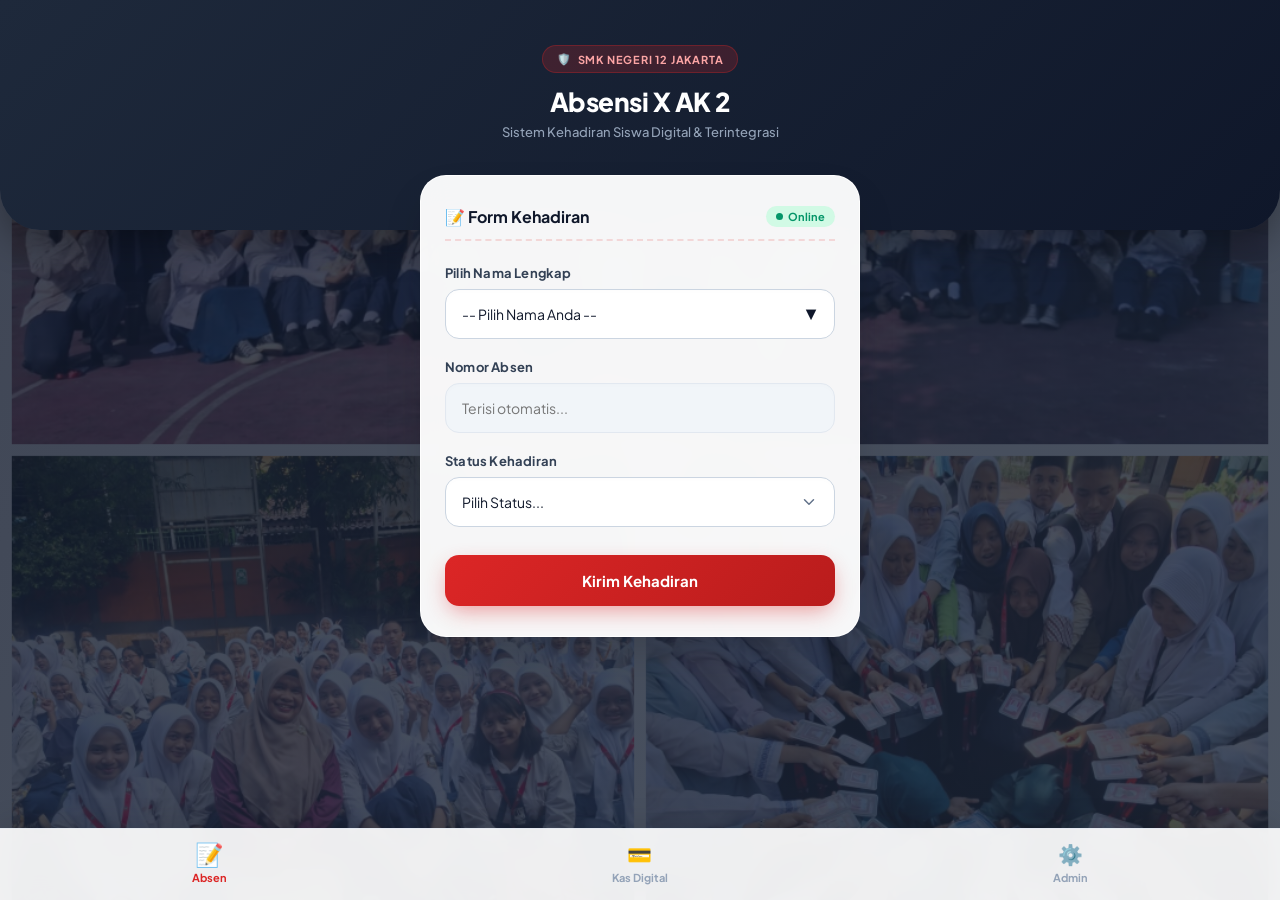
==== commit 60b59f26: "Update index.html" ====
--- a/index.html
+++ b/index.html
@@ -10,9 +10,9 @@
         :root {
             --primary: #dc2626;
             --primary-dark: #b91c1c;
-            --bg-glass: rgba(255, 255, 255, 0.95);
+            --bg-glass: rgba(255, 255, 255, 0.96);
             --shadow-subtle: 0 10px 30px -5px rgba(0, 0, 0, 0.08);
-            --shadow-card: 0 20px 40px -10px rgba(0, 0, 0, 0.15);
+            --shadow-card: 0 20px 45px -10px rgba(0, 0, 0, 0.18);
         }
 
         * {
@@ -23,7 +23,7 @@
         }
 
         body {
-            background-image: linear-gradient(135deg, rgba(15, 23, 42, 0.75), rgba(30, 41, 59, 0.75)), url('206705_2.png');
+            background-image: linear-gradient(135deg, rgba(15, 23, 42, 0.8), rgba(30, 41, 59, 0.8)), url('206705_2.png');
             background-size: cover;
             background-position: center;
             background-attachment: fixed;
@@ -33,14 +33,14 @@
             color: #1e293b;
         }
 
-        /* Header Dashboard */
+        /* Header Dashboard Modern */
         .app-header {
             background: linear-gradient(135deg, #1e293b 0%, #0f172a 100%);
             color: white;
-            padding: 40px 20px 85px 20px;
-            border-bottom-left-radius: 36px;
-            border-bottom-right-radius: 36px;
-            box-shadow: 0 15px 35px rgba(0, 0, 0, 0.25);
+            padding: 45px 20px 90px 20px;
+            border-bottom-left-radius: 40px;
+            border-bottom-right-radius: 40px;
+            box-shadow: 0 15px 35px rgba(0, 0, 0, 0.3);
             position: relative;
             overflow: hidden;
             text-align: center;
@@ -54,24 +54,26 @@
         }
 
         .badge-org {
-            display: inline-block;
+            display: inline-flex;
+            align-items: center;
+            gap: 6px;
             background: rgba(220, 38, 38, 0.2);
             color: #fca5a5;
             padding: 6px 14px;
             border-radius: 20px;
-            font-size: 12px;
+            font-size: 11px;
             font-weight: 700;
-            letter-spacing: 0.5px;
+            letter-spacing: 0.8px;
             text-transform: uppercase;
             margin-bottom: 12px;
             border: 1px solid rgba(220, 38, 38, 0.3);
         }
 
         .app-header h1 {
-            font-size: 24px;
+            font-size: 26px;
             font-weight: 800;
             letter-spacing: -0.5px;
-            margin-bottom: 4px;
+            margin-bottom: 6px;
         }
 
         .app-header p {
@@ -83,7 +85,7 @@
         /* Container Utama */
         .main-container {
             max-width: 480px;
-            margin: -50px auto 0 auto;
+            margin: -55px auto 0 auto;
             padding: 0 20px;
             position: relative;
             z-index: 10;
@@ -93,22 +95,54 @@
             background: var(--bg-glass);
             backdrop-filter: blur(16px);
             -webkit-backdrop-filter: blur(16px);
-            padding: 28px 24px;
-            border-radius: 24px;
+            padding: 30px 24px;
+            border-radius: 26px;
             box-shadow: var(--shadow-card);
-            border: 1px solid rgba(255, 255, 255, 0.8);
+            border: 1px solid rgba(255, 255, 255, 0.9);
         }
 
         .card-title {
             font-size: 16px;
             font-weight: 700;
             color: #0f172a;
-            margin-bottom: 22px;
+            margin-bottom: 24px;
+            display: flex;
+            align-items: center;
+            justify-content: space-between;
+            border-bottom: 2px dashed rgba(220, 38, 38, 0.15);
+            padding-bottom: 12px;
+        }
+
+        .card-title span {
             display: flex;
             align-items: center;
             gap: 8px;
-            border-bottom: 2px dashed rgba(220, 38, 38, 0.15);
-            padding-bottom: 12px;
+        }
+
+        .live-indicator {
+            display: inline-flex;
+            align-items: center;
+            gap: 5px;
+            font-size: 11px;
+            color: #059669;
+            background: #d1fae5;
+            padding: 4px 10px;
+            border-radius: 12px;
+            font-weight: 700;
+        }
+
+        .live-dot {
+            width: 7px;
+            height: 7px;
+            background-color: #059669;
+            border-radius: 50%;
+            animation: pulseDot 1.5s infinite;
+        }
+
+        @keyframes pulseDot {
+            0% { transform: scale(0.95); box-shadow: 0 0 0 0 rgba(5, 150, 105, 0.5); }
+            70% { transform: scale(1); box-shadow: 0 0 0 6px rgba(5, 150, 105, 0); }
+            100% { transform: scale(0.95); box-shadow: 0 0 0 0 rgba(5, 150, 105, 0); }
         }
 
         .form-group {
@@ -128,7 +162,7 @@
         /* Custom Dropdown Styling */
         .custom-select-box {
             width: 100%;
-            padding: 14px 16px;
+            padding: 15px 16px;
             border: 1.5px solid #cbd5e1;
             border-radius: 14px;
             font-size: 14px;
@@ -145,6 +179,7 @@
 
         .custom-select-box:hover {
             border-color: #94a3b8;
+            box-shadow: 0 4px 12px rgba(0,0,0,0.03);
         }
 
         .custom-dropdown-list {
@@ -152,13 +187,13 @@
             top: 100%;
             left: 0;
             width: 100%;
-            max-height: 250px;
+            max-height: 260px;
             overflow-y: auto;
             background: #ffffff;
             border: 1.5px solid #cbd5e1;
             border-radius: 14px;
             margin-top: 6px;
-            box-shadow: 0 10px 25px rgba(0,0,0,0.1);
+            box-shadow: 0 15px 30px rgba(0,0,0,0.12);
             z-index: 1000;
             display: none;
         }
@@ -174,7 +209,7 @@
         }
 
         .custom-option {
-            padding: 12px 16px;
+            padding: 13px 16px;
             font-size: 14px;
             color: #1e293b;
             cursor: pointer;
@@ -195,7 +230,7 @@
         /* Standard Input & Select for Status */
         .form-group input, .form-group select {
             width: 100%;
-            padding: 14px 16px;
+            padding: 15px 16px;
             border: 1.5px solid #cbd5e1;
             border-radius: 14px;
             font-size: 14px;
@@ -211,7 +246,7 @@
             -webkit-appearance: none;
             background-image: url("data:image/svg+xml;charset=UTF-8,%3csvg xmlns='http://www.w3.org/2000/svg' viewBox='0 0 24 24' fill='none' stroke='%2364748b' stroke-width='2' stroke-linecap='round' stroke-linejoin='round'%3e%3cpolyline points='6 9 12 15 18 9'%3e%3c/polyline%3e%3c/svg%3e");
             background-repeat: no-repeat;
-            background-position: right 14px center;
+            background-position: right 16px center;
             background-size: 18px;
             padding-right: 40px;
         }
@@ -231,7 +266,7 @@
         /* Tombol Enterprise Style */
         .btn-enterprise {
             width: 100%;
-            padding: 15px;
+            padding: 16px;
             background: linear-gradient(135deg, var(--primary) 0%, var(--primary-dark) 100%);
             color: white;
             border: none;
@@ -239,14 +274,14 @@
             font-size: 15px;
             font-weight: 700;
             cursor: pointer;
-            margin-top: 6px;
-            box-shadow: 0 8px 20px -4px rgba(220, 38, 38, 0.4);
+            margin-top: 8px;
+            box-shadow: 0 8px 22px -4px rgba(220, 38, 38, 0.45);
             transition: all 0.25s ease;
         }
 
         .btn-enterprise:hover {
             transform: translateY(-2px);
-            box-shadow: 0 12px 25px -4px rgba(220, 38, 38, 0.5);
+            box-shadow: 0 12px 28px -4px rgba(220, 38, 38, 0.55);
             background: linear-gradient(135deg, #ef4444 0%, var(--primary) 100%);
         }
 
@@ -298,12 +333,12 @@
             bottom: 0;
             left: 0;
             width: 100%;
-            background: rgba(255, 255, 255, 0.9);
+            background: rgba(255, 255, 255, 0.92);
             backdrop-filter: blur(12px);
             display: flex;
             justify-content: space-around;
             padding: 12px 0 16px 0;
-            box-shadow: 0 -10px 25px rgba(0, 0, 0, 0.06);
+            box-shadow: 0 -10px 25px rgba(0, 0, 0, 0.08);
             z-index: 100;
             border-top: 1px solid rgba(226, 232, 240, 0.8);
         }
@@ -339,9 +374,11 @@
     <!-- Header Dashboard -->
     <div class="app-header">
         <div class="header-content">
-            <span class="badge-org">X AK 2 Official</span>
-            <h1>Absensi Kelas</h1>
-            <p>Sistem Kehadiran Siswa SMK Negeri 12 Jakarta</p>
+            <span class="badge-org">
+                <span>🛡️</span> SMK Negeri 12 Jakarta
+            </span>
+            <h1>Absensi X AK 2</h1>
+            <p>Sistem Kehadiran Siswa Digital & Terintegrasi</p>
         </div>
     </div>
 
@@ -349,11 +386,14 @@
     <div class="main-container">
         <div class="card">
             <div class="card-title">
-                <span>📝</span> Form Kehadiran Harian
+                <span>📝 Form Kehadiran</span>
+                <div class="live-indicator">
+                    <div class="live-dot"></div> Online
+                </div>
             </div>
             
             <form id="absensiForm">
-                <!-- Custom Dropdown untuk Nama -->
+                <!-- Custom Dropdown untuk Nama (Lengkap 1 sampai 35) -->
                 <div class="form-group">
                     <label>Pilih Nama Lengkap</label>
                     <div class="custom-select-box" id="selectBox">
@@ -394,16 +434,17 @@
                         <div class="custom-option" data-value="RUTH MEIQUILLA SYAH" data-absen="28">28. RUTH MEIQUILLA SYAH</div>
                         <div class="custom-option" data-value="SAFA LAILA RAMADHANI" data-absen="29">29. SAFA LAILA RAMADHANI</div>
                         <div class="custom-option" data-value="SHAFA RIZKI ALLIYAH" data-absen="30">30. SHAFA RIZKI ALLIYAH</div>
-                        <div class="custom-option" data-value="SYIFA AZZAHRAH DAHLIA" data-absen="31">31. SYIFA AZZAHRAH DAHLIA</div>
-                        <div class="custom-option" data-value="TSARAUNA AFIFA SHOLEHA" data-absen="32">32. TSARAUNA AFIFA SHOLEHA</div>
-                        <div class="custom-option" data-value="ZALFA NAURA RIYANTI" data-absen="33">33. ZALFA NAURA RIYANTI</div>
-                        <div class="custom-option" data-value="ZUL NAILA ASSYIFA" data-absen="34">34. ZUL NAILA ASSYIFA</div>
+                        <div class="custom-option" data-value="SILVIANI PUTRI" data-absen="31">31. SILVIANI PUTRI</div>
+                        <div class="custom-option" data-value="SYIFA AZZAHRAH DAHLIA" data-absen="32">32. SYIFA AZZAHRAH DAHLIA</div>
+                        <div class="custom-option" data-value="TSARAUNA AFIFA SHOLEHA" data-absen="33">33. TSARAUNA AFIFA SHOLEHA</div>
+                        <div class="custom-option" data-value="ZALFA NAURA RIYANTI" data-absen="34">34. ZALFA NAURA RIYANTI</div>
+                        <div class="custom-option" data-value="ZUL NAILA ASSYIFA" data-absen="35">35. ZUL NAILA ASSYIFA</div>
                     </div>
                 </div>
 
                 <div class="form-group">
                     <label for="no_absen">Nomor Absen</label>
-                    <input type="number" id="no_absen" name="no_absen" min="1" max="34" placeholder="Terisi otomatis..." readonly required>
+                    <input type="number" id="no_absen" name="no_absen" min="1" max="35" placeholder="Terisi otomatis..." readonly required>
                 </div>
 
                 <div class="form-group">
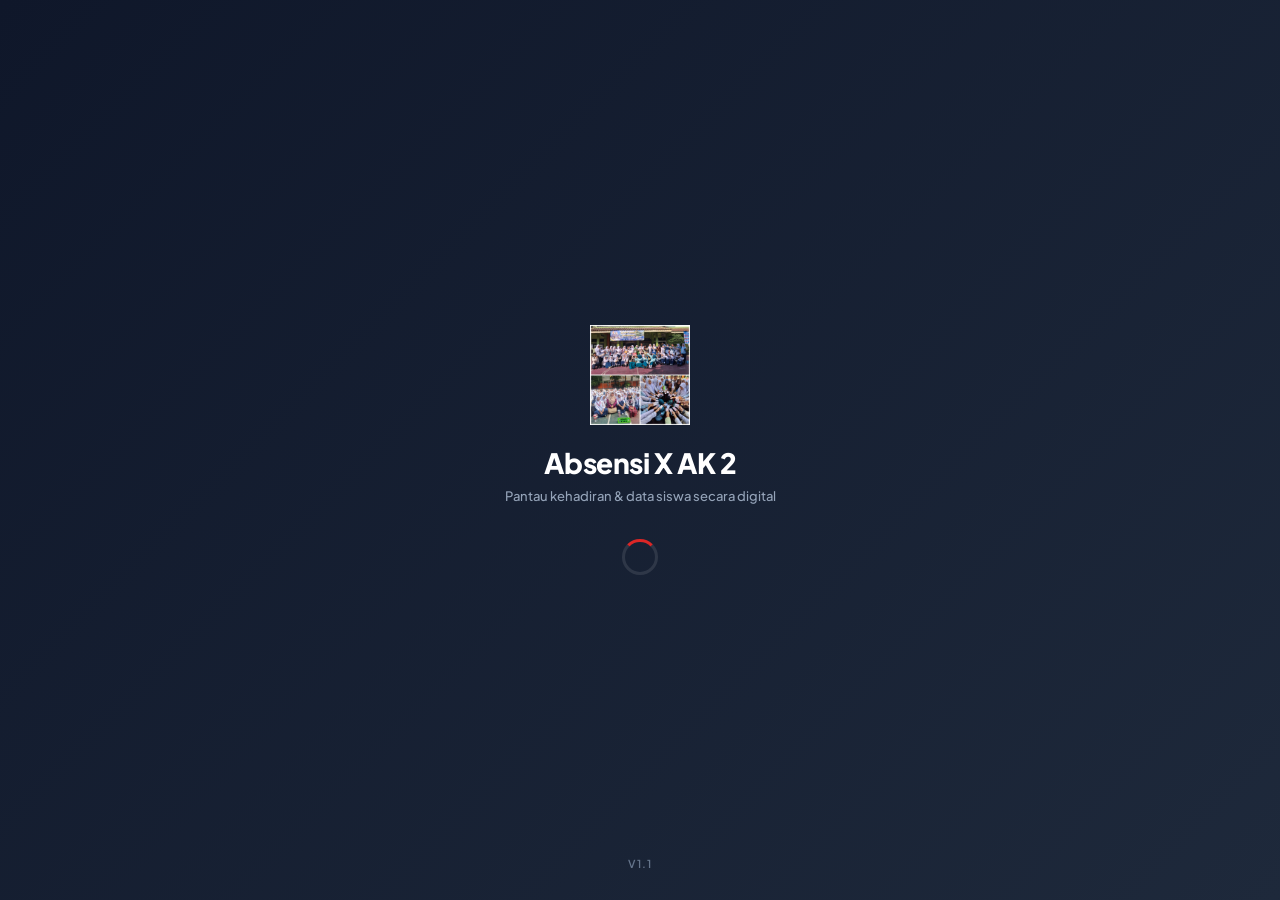
==== commit e2df677f: "Update index.html" ====
--- a/index.html
+++ b/index.html
@@ -11,7 +11,6 @@
             --primary: #dc2626;
             --primary-dark: #b91c1c;
             --bg-glass: rgba(255, 255, 255, 0.96);
-            --shadow-subtle: 0 10px 30px -5px rgba(0, 0, 0, 0.08);
             --shadow-card: 0 20px 45px -10px rgba(0, 0, 0, 0.18);
         }
 
@@ -22,6 +21,83 @@
             font-family: 'Plus Jakarta Sans', sans-serif;
         }
 
+        /* --- SPLASH SCREEN STYLING --- */
+        #splashScreen {
+            position: fixed;
+            top: 0;
+            left: 0;
+            width: 100%;
+            height: 100vh;
+            background: linear-gradient(135deg, #0f172a 0%, #1e293b 100%);
+            display: flex;
+            flex-direction: column;
+            justify-content: center;
+            align-items: center;
+            z-index: 9999;
+            color: white;
+            text-align: center;
+            padding: 20px;
+            transition: opacity 0.5s ease, visibility 0.5s ease;
+        }
+
+        #splashScreen.fade-out {
+            opacity: 0;
+            visibility: hidden;
+        }
+
+        .splash-logo {
+            width: 100px;
+            height: 100px;
+            object-fit: contain;
+            margin-bottom: 20px;
+            animation: bounceLogo 1.2s infinite alternate;
+        }
+
+        @keyframes bounceLogo {
+            0% { transform: translateY(0); }
+            100% { transform: translateY(-10px); }
+        }
+
+        .splash-title {
+            font-size: 28px;
+            font-weight: 800;
+            letter-spacing: -0.5px;
+            margin-bottom: 8px;
+            color: #ffffff;
+        }
+
+        .splash-subtitle {
+            font-size: 13px;
+            color: #94a3b8;
+            font-weight: 500;
+            margin-bottom: 35px;
+        }
+
+        .loader-spinner {
+            width: 36px;
+            height: 36px;
+            border: 3px solid rgba(255, 255, 255, 0.1);
+            border-top: 3px solid var(--primary);
+            border-radius: 50%;
+            animation: spin 0.8s linear infinite;
+        }
+
+        @keyframes spin {
+            0% { transform: rotate(0deg); }
+            100% { transform: rotate(360deg); }
+        }
+
+        .splash-version {
+            position: absolute;
+            bottom: 30px;
+            font-size: 11px;
+            color: #64748b;
+            letter-spacing: 1px;
+            font-weight: 600;
+            text-transform: uppercase;
+        }
+
+        /* --- HALAMAN UTAMA --- */
         body {
             background-image: linear-gradient(135deg, rgba(15, 23, 42, 0.8), rgba(30, 41, 59, 0.8)), url('206705_2.png');
             background-size: cover;
@@ -33,7 +109,6 @@
             color: #1e293b;
         }
 
-        /* Header Dashboard Modern */
         .app-header {
             background: linear-gradient(135deg, #1e293b 0%, #0f172a 100%);
             color: white;
@@ -82,7 +157,6 @@
             font-weight: 500;
         }
 
-        /* Container Utama */
         .main-container {
             max-width: 480px;
             margin: -55px auto 0 auto;
@@ -113,12 +187,6 @@
             padding-bottom: 12px;
         }
 
-        .card-title span {
-            display: flex;
-            align-items: center;
-            gap: 8px;
-        }
-
         .live-indicator {
             display: inline-flex;
             align-items: center;
@@ -159,7 +227,6 @@
             letter-spacing: 0.2px;
         }
 
-        /* Custom Dropdown Styling */
         .custom-select-box {
             width: 100%;
             padding: 15px 16px;
@@ -177,11 +244,6 @@
             user-select: none;
         }
 
-        .custom-select-box:hover {
-            border-color: #94a3b8;
-            box-shadow: 0 4px 12px rgba(0,0,0,0.03);
-        }
-
         .custom-dropdown-list {
             position: absolute;
             top: 100%;
@@ -223,11 +285,6 @@
             font-weight: 600;
         }
 
-        .custom-option:last-child {
-            border-bottom: none;
-        }
-
-        /* Standard Input & Select for Status */
         .form-group input, .form-group select {
             width: 100%;
             padding: 15px 16px;
@@ -251,11 +308,6 @@
             padding-right: 40px;
         }
 
-        .form-group input:focus, .form-group select:focus {
-            border-color: var(--primary);
-            box-shadow: 0 0 0 4px rgba(220, 38, 38, 0.12), inset 0 2px 4px rgba(0,0,0,0.01);
-        }
-
         .form-group input[readonly] {
             background-color: #f1f5f9;
             color: #64748b;
@@ -263,7 +315,6 @@
             cursor: not-allowed;
         }
 
-        /* Tombol Enterprise Style */
         .btn-enterprise {
             width: 100%;
             padding: 16px;
@@ -282,18 +333,6 @@
         .btn-enterprise:hover {
             transform: translateY(-2px);
             box-shadow: 0 12px 28px -4px rgba(220, 38, 38, 0.55);
-            background: linear-gradient(135deg, #ef4444 0%, var(--primary) 100%);
-        }
-
-        .btn-enterprise:active {
-            transform: translateY(0);
-        }
-
-        .btn-enterprise:disabled {
-            background: #cbd5e1;
-            box-shadow: none;
-            cursor: not-allowed;
-            transform: none;
         }
 
         .notification {
@@ -303,31 +342,12 @@
             text-align: center;
             font-size: 13px;
             font-weight: 600;
-            animation: fadeIn 0.3s ease;
-        }
-
-        @keyframes fadeIn {
-            from { opacity: 0; transform: translateY(-4px); }
-            to { opacity: 1; transform: translateY(0); }
-        }
-
-        .notification.hidden {
-            display: none;
-        }
-
-        .notification.success {
-            background-color: #eff6ff;
-            color: #1d4ed8;
-            border: 1px solid #bfdbfe;
-        }
-
-        .notification.error {
-            background-color: #fef2f2;
-            color: #b91c1c;
-            border: 1px solid #fecaca;
-        }
-
-        /* Navigasi Bawah Modern */
+        }
+
+        .notification.hidden { display: none; }
+        .notification.success { background-color: #eff6ff; color: #1d4ed8; border: 1px solid #bfdbfe; }
+        .notification.error { background-color: #fef2f2; color: #b91c1c; border: 1px solid #fecaca; }
+
         .bottom-nav {
             position: fixed;
             bottom: 0;
@@ -355,21 +375,24 @@
             transition: color 0.25s ease;
         }
 
-        .nav-item.active {
-            color: var(--primary);
-        }
-
-        .nav-icon {
-            font-size: 20px;
-            transition: transform 0.25s ease;
-        }
-
-        .nav-item.active .nav-icon {
-            transform: scale(1.15);
-        }
+        .nav-item.active { color: var(--primary); }
+        .nav-icon { font-size: 20px; transition: transform 0.25s ease; }
+        .nav-item.active .nav-icon { transform: scale(1.15); }
     </style>
 </head>
 <body>
+
+    <!-- ========================================== -->
+    <!-- TAMPILAN SPLASH SCREEN (LOADING AWAL)     -->
+    <!-- ========================================== -->
+    <div id="splashScreen">
+        <!-- Kamu bisa ganti logo.png dengan file gambar logo sekolahmu -->
+        <img src="206705_2.png" alt="Logo" class="splash-logo">
+        <h2 class="splash-title">Absensi X AK 2</h2>
+        <p class="splash-subtitle">Pantau kehadiran & data siswa secara digital</p>
+        <div class="loader-spinner"></div>
+        <div class="splash-version">v1.1</div>
+    </div>
 
     <!-- Header Dashboard -->
     <div class="app-header">
@@ -393,14 +416,12 @@
             </div>
             
             <form id="absensiForm">
-                <!-- Custom Dropdown untuk Nama (Lengkap 1 sampai 35) -->
                 <div class="form-group">
                     <label>Pilih Nama Lengkap</label>
                     <div class="custom-select-box" id="selectBox">
-                        <span id="selectedText">-- Pilih Nama Anda --</span>
+                        <span id="selectedText" style="color: #94a3b8;">-- Pilih Nama Anda --</span>
                         <span>▼</span>
                     </div>
-                    <!-- Input tersembunyi untuk menyimpan nilai yang dikirim ke form -->
                     <input type="hidden" id="nama" name="nama" required>
                     
                     <div class="custom-dropdown-list" id="dropdownList">
@@ -476,42 +497,44 @@
             <span>Kas Digital</span>
         </a>
         <a href="./admin.html" class="nav-item">
-            <span class="nav-icon">⚙️</span>
+            <span class="nav-icon5">⚙️</span>
             <span>Admin</span>
         </a>
     </div>
 
     <script src="config.js"></script>
     <script>
-        // Skrip Interaktif untuk Custom Dropdown & Pengisian Otomatis Nomor Absen
+        // --- SKRIP UNTUK MENUTUP SPLASH SCREEN SETELAH 1.8 DETIK ---
+        window.addEventListener('load', function() {
+            setTimeout(function() {
+                const splash = document.getElementById('splashScreen');
+                splash.classList.add('fade-out');
+            }, 1800); // Durasi loading 1.8 detik
+        });
+
+        // Skrip Interaktif Custom Dropdown
         const selectBox = document.getElementById('selectBox');
         const dropdownList = document.getElementById('dropdownList');
-        const selectedText = document.getElementById('selectedText');
-        const hiddenInput = document.getElementById('nama');
-        const noAbsenInput = document.getElementById('no_absen');
-
-        // Buka/Tutup dropdown saat kotak diklik
+
         selectBox.addEventListener('click', function(e) {
             e.stopPropagation();
             dropdownList.classList.toggle('open');
         });
 
-        // Pilih opsi dari daftar kustom
         document.querySelectorAll('.custom-option').forEach(option => {
             option.addEventListener('click', function() {
                 const value = this.getAttribute('data-value');
                 const absen = this.getAttribute('data-absen');
                 
-                selectedText.textContent = this.textContent;
-                selectedText.style.color = '#0f172a';
-                hiddenInput.value = value;
-                noAbsenInput.value = absen;
+                document.getElementById('selectedText').textContent = this.textContent;
+                document.getElementById('selectedText').style.color = '#0f172a';
+                document.getElementById('nama').value = value;
+                document.getElementById('no_absen').value = absen;
                 
                 dropdownList.classList.remove('open');
             });
         });
 
-        // Tutup dropdown jika area luar diklik
         document.addEventListener('click', function() {
             dropdownList.classList.remove('open');
         });
